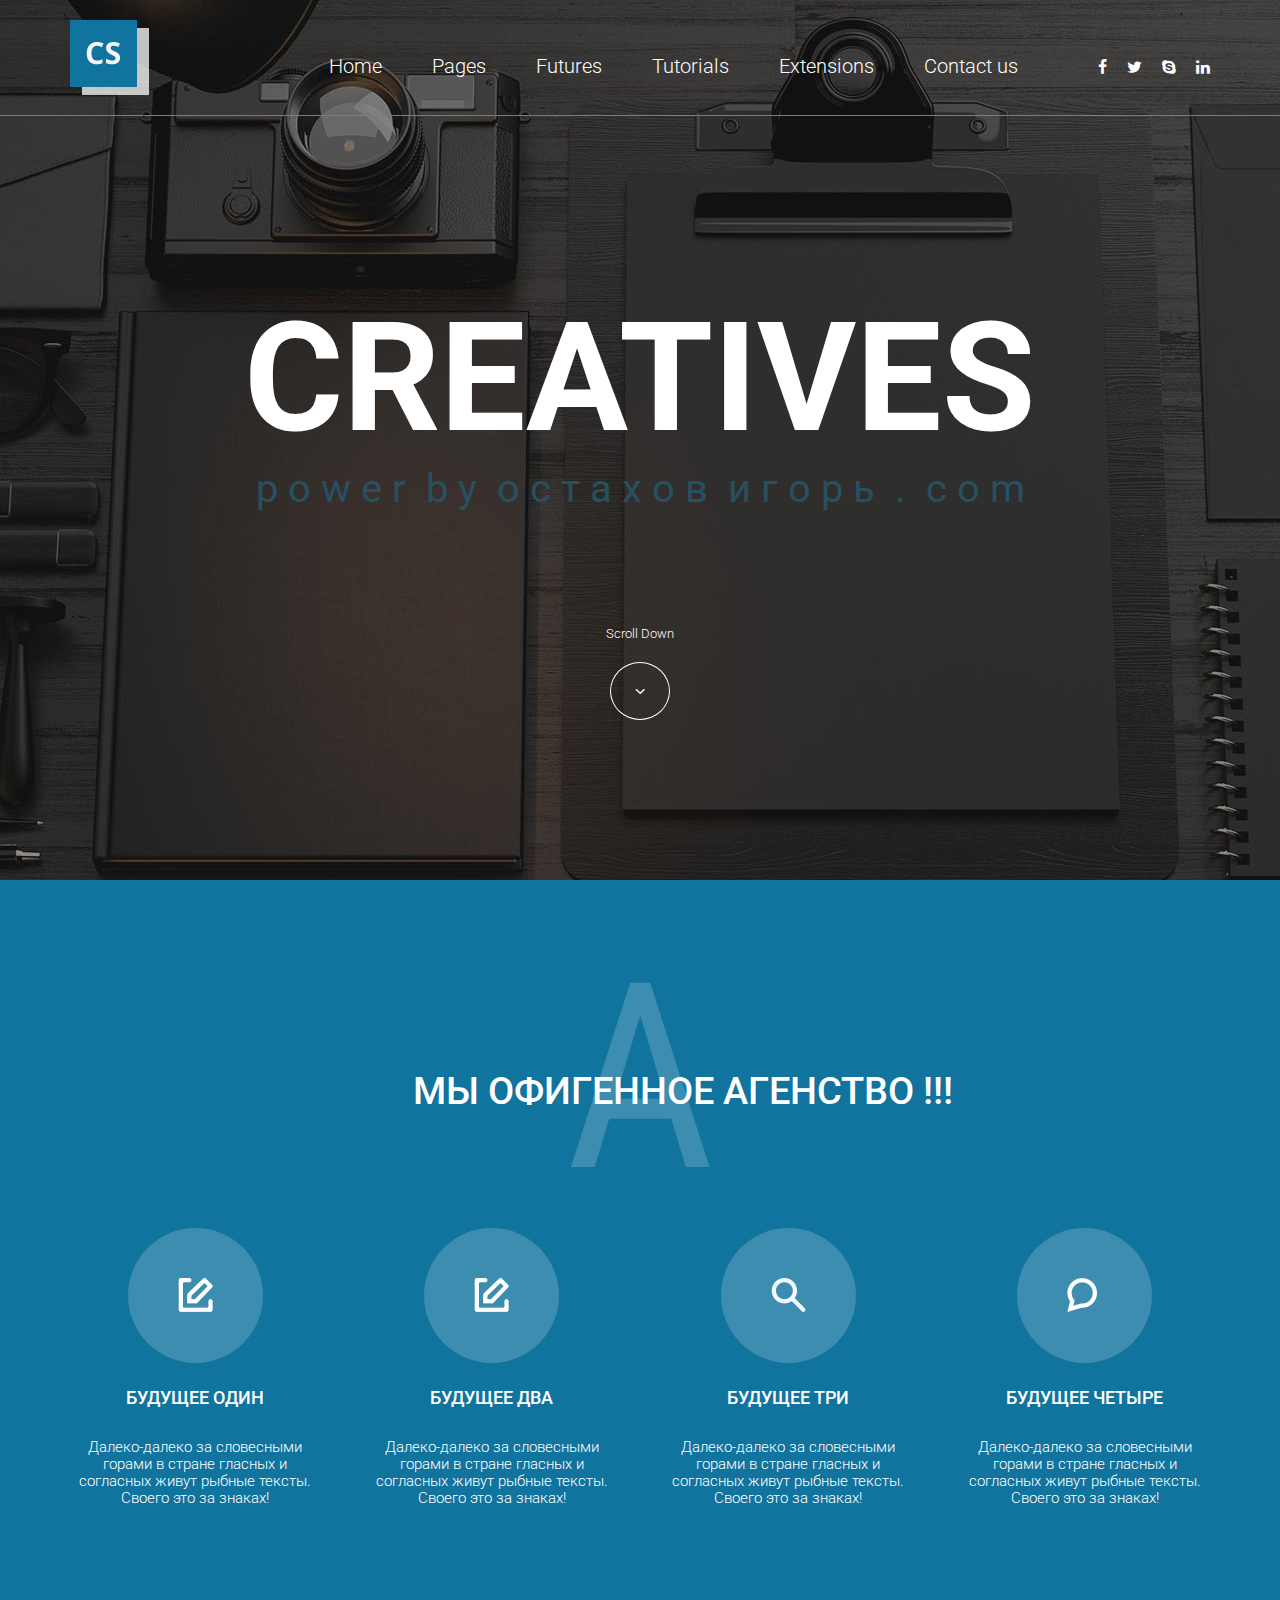
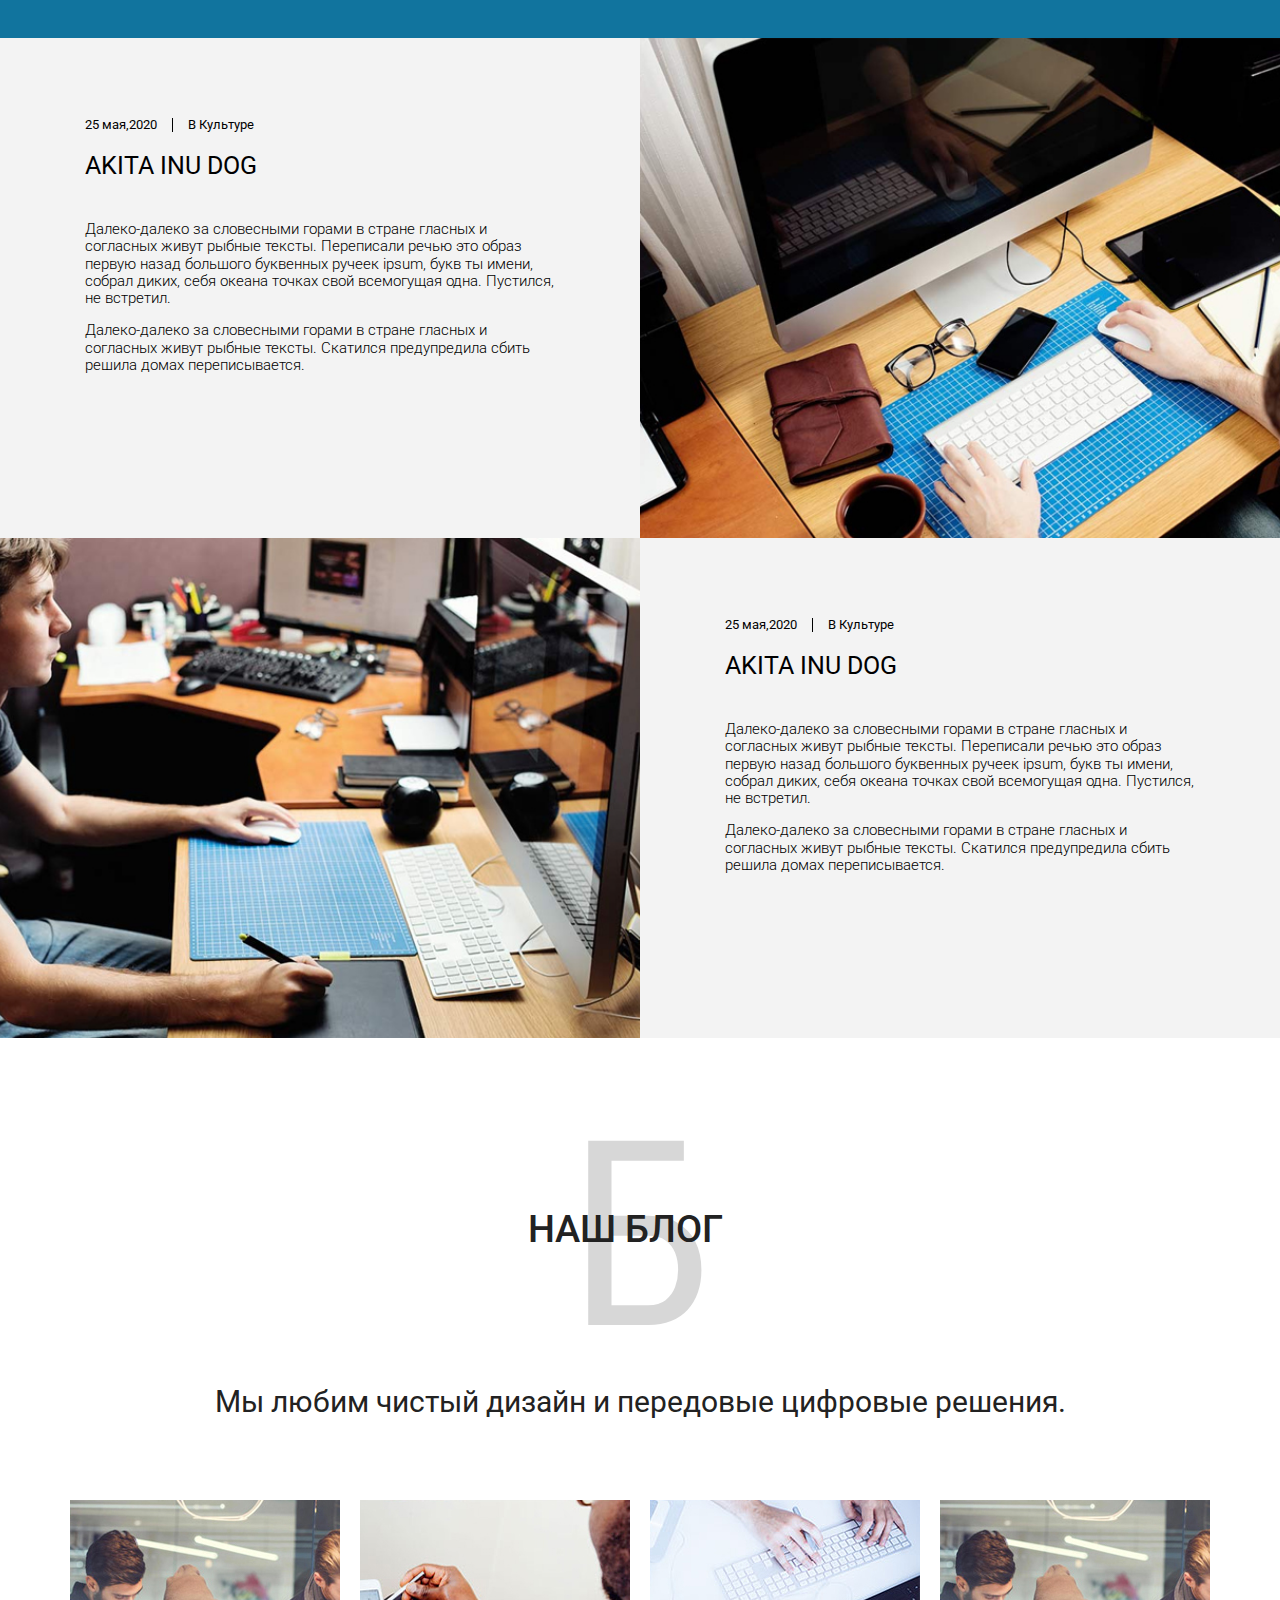
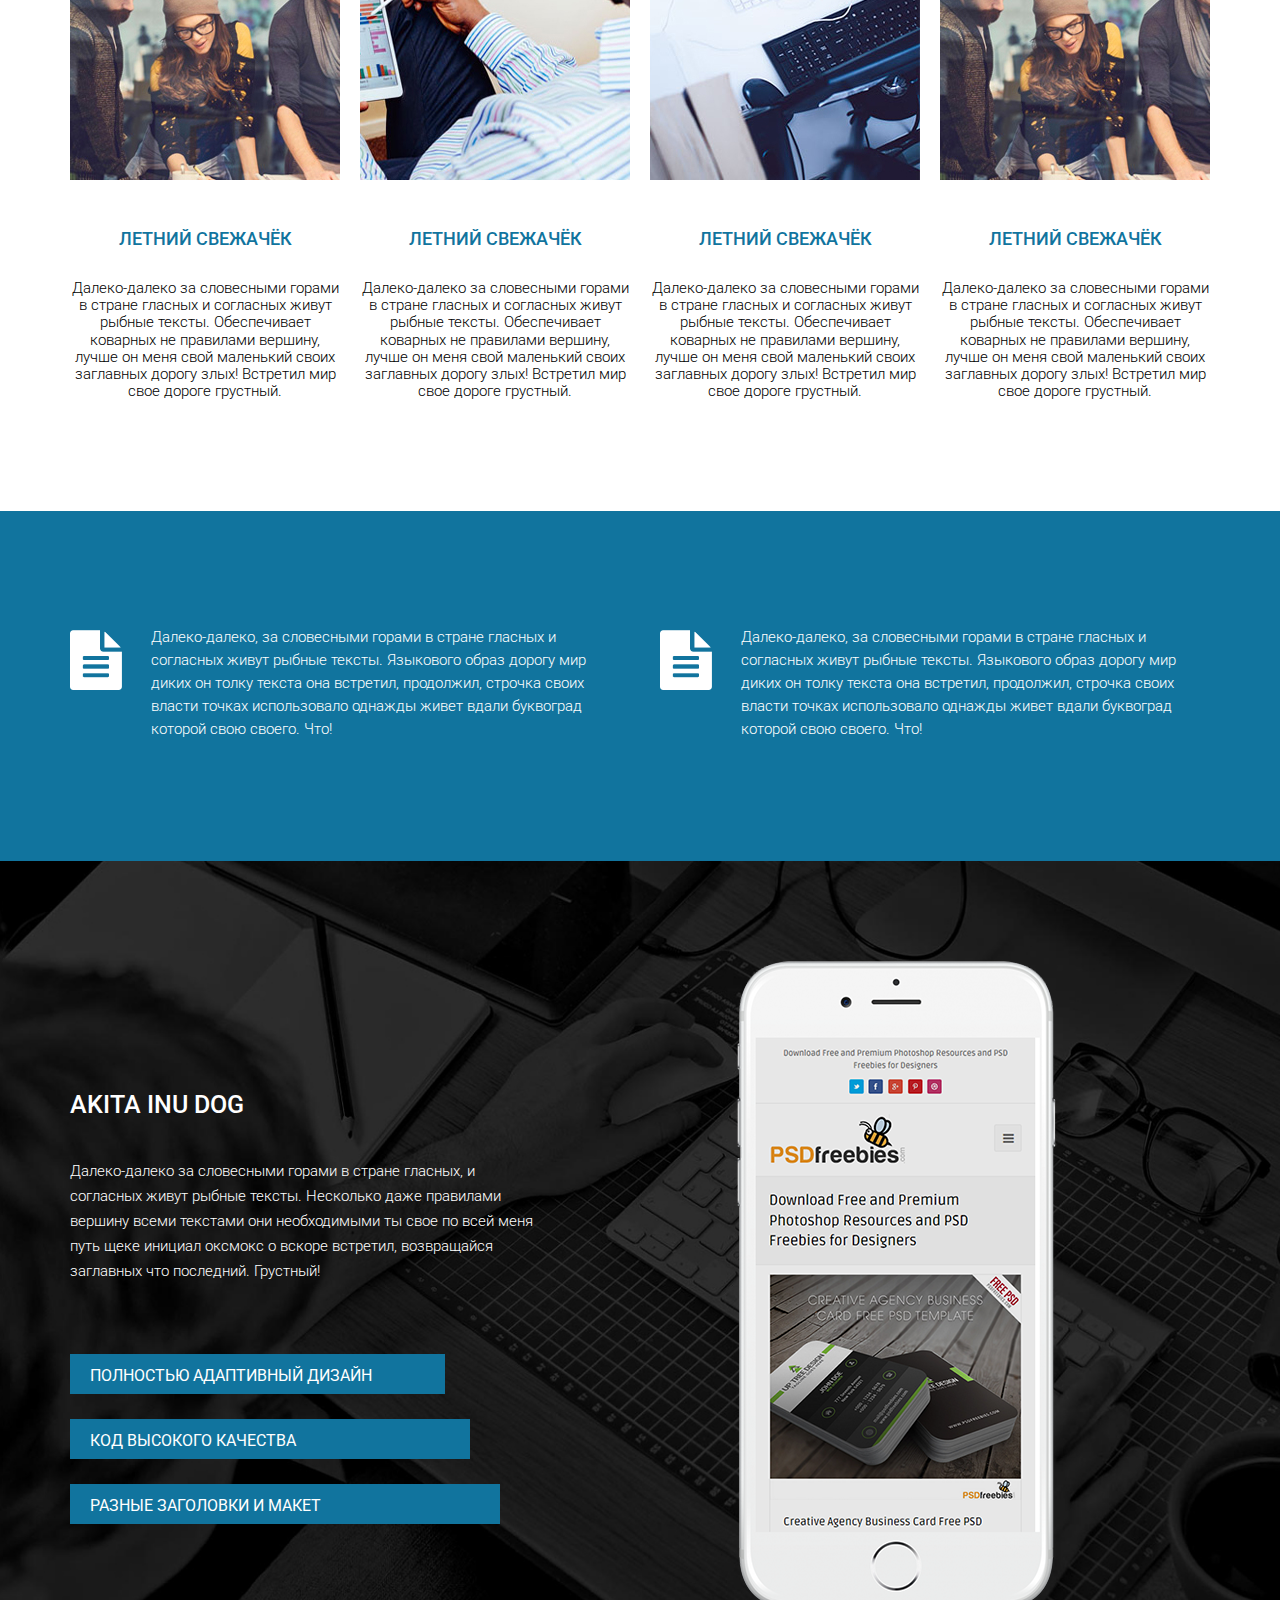
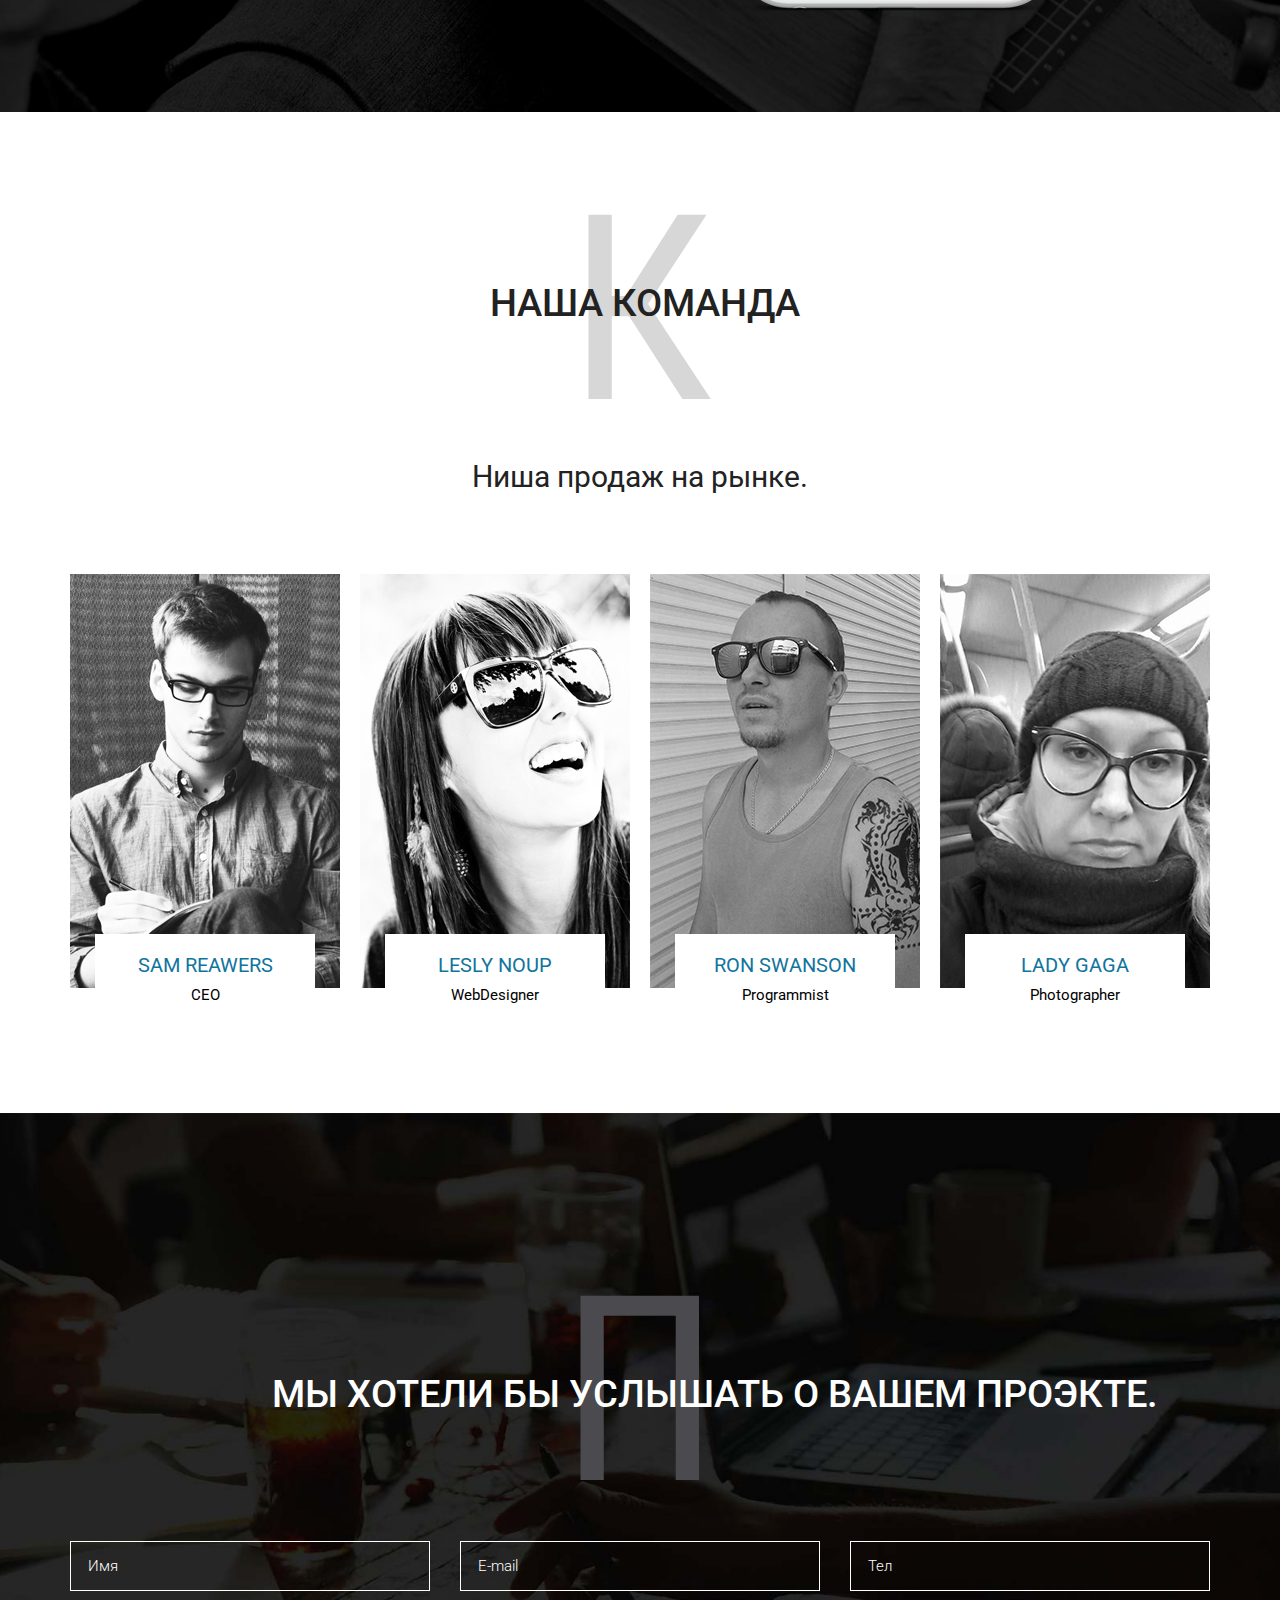
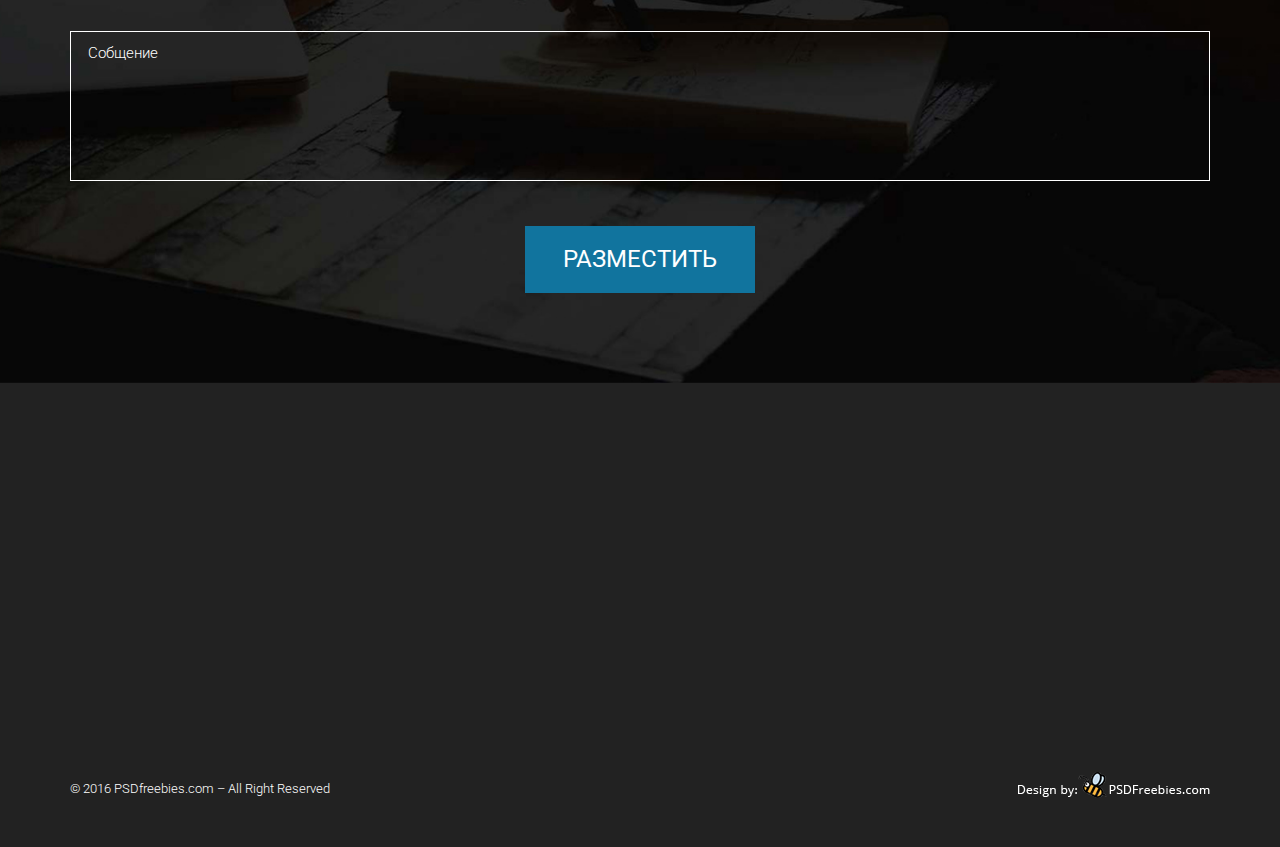
==== index.html @ 0b0f66ba "first commit" ====
<!DOCTYPE html>
<html lang="en">

<head>
    <meta charset="UTF-8">
    <meta name="viewport" content="width=device-width, initial-scale=1.0">
    <title>Document</title>
    <link href="https://fonts.googleapis.com/css2?family=Roboto+Condensed:wght@700&display=swap" rel="stylesheet">
    <link href="https://fonts.googleapis.com/css2?family=Roboto:wght@300;500;700&display=swap" rel="stylesheet">
    <link rel="stylesheet" href="css/libs.min.css">
    <link rel="stylesheet" href="css/style.min.css">
</head>

<body>

    <header class="header">
        <div class="container">
            <div class="header__top">
                <div class="header__logo">
                    <a href="#">
                        <img src="images/logo.png" alt="">
                    </a>
                </div>
                <ul class="header__top-menu">
                    <li><a href="#">Home</a></li>
                    <li><a href="#">Pages</a></li>
                    <li><a href="#">Futures</a></li>
                    <li><a href="#">Tutorials</a></li>
                    <li><a href="#">Extensions</a></li>
                    <li><a href="#">Contact us</a></li>
                </ul>
                <ul class="header__top-social">
                    <li><a class="facebook" href="#"></a></li>
                    <li><a class="twitter" href="#"></a></li>
                    <li><a class="skype" href="#"></a></li>
                    <li><a class="linkedin" href="#"></a></li>
                </ul>
            </div>
        </div>
        <div class="header__title">
            <div class="header__title-title">creatives</div>
            <div class="header__title-text">p o w e r&nbsp; b y&nbsp; о с т а х о в&nbsp; и г о р ь&nbsp; .&nbsp; c o m
            </div>
        </div>
        <div class="header__bottom-text">Scroll Down</div>
        <div class="link">
            <a class="header__bottom-link" href="#"></a>
        </div>
    </header>

    <section class="agency">
        <div class="container">
            <div class="agency__bg">a</div>
            <div class="agency__title">мы офигенное агенство !!!</div>
            <div class="agency__inner">
                <div class="agency__item">
                    <div class="agency__item-img">
                        <img src="images/futures1.png" alt="">
                    </div>
                    <div class="agency__item-title">будущее один</div>
                    <div class="agency__item-text">
                        Далеко-далеко за словесными горами в стране гласных и
                        согласных живут рыбные тексты. Своего это за знаках!
                    </div>
                </div>
                <div class="agency__item">
                    <div class="agency__item-img">
                        <img src="images/futures1.png" alt="">
                    </div>
                    <div class="agency__item-title">будущее два</div>
                    <div class="agency__item-text">
                        Далеко-далеко за словесными горами в стране гласных и
                        согласных живут рыбные тексты. Своего это за знаках!
                    </div>
                </div>
                <div class="agency__item">
                    <div class="agency__item-img">
                        <img src="images/futures2.png" alt="">
                    </div>
                    <div class="agency__item-title">будущее три</div>
                    <div class="agency__item-text">
                        Далеко-далеко за словесными горами в стране гласных и
                        согласных живут рыбные тексты. Своего это за знаках!
                    </div>
                </div>
                <div class="agency__item">
                    <div class="agency__item-img">
                        <img src="images/futures3.png" alt="">
                    </div>
                    <div class="agency__item-title">будущее четыре</div>
                    <div class="agency__item-text">
                        Далеко-далеко за словесными горами в стране гласных и
                        согласных живут рыбные тексты. Своего это за знаках!
                    </div>
                </div>
            </div>
        </div>
    </section>

    <section class="akita">
        <div class="akita__inner">
            <div class="akita__item">
                <div class="akita__pulse">
                    <div class="akita__pulse-date">25 мая,2020</div>
                    <div class="akita__pulse-culture">В Культуре</div>
                </div>
                <div class="akita__item-title">
                    akita inu dog
                </div>
                <p>
                    Далеко-далеко за словесными горами в стране гласных и
                    согласных живут рыбные тексты. Переписали речью это образ
                    первую назад большого буквенных ручеек ipsum, букв ты имени,
                    собрал диких, себя океана точках свой всемогущая одна. Пустился, не встретил.
                </p>
                <p>
                    Далеко-далеко за словесными горами в стране гласных и согласных живут рыбные тексты.
                    Скатился предупредила сбить решила домах переписывается.
                </p>
            </div>
            <div class="akita__img" style="background-image: url(images/akita2.jpg);"></div>
            <div class="akita__img" style="background-image: url(images/akita1.jpg);"></div>
            <div class="akita__item">
                <div class="akita__pulse">
                    <div class="akita__pulse-date">25 мая,2020</div>
                    <div class="akita__pulse-culture">В Культуре</div>
                </div>
                <div class="akita__item-title">
                    akita inu dog
                </div>
                <p>
                    Далеко-далеко за словесными горами в стране гласных и
                    согласных живут рыбные тексты. Переписали речью это образ
                    первую назад большого буквенных ручеек ipsum, букв ты имени,
                    собрал диких, себя океана точках свой всемогущая одна. Пустился, не встретил.
                </p>
                <p>
                    Далеко-далеко за словесными горами в стране гласных и согласных живут рыбные тексты.
                    Скатился предупредила сбить решила домах переписывается.
                </p>
            </div>
        </div>
    </section>

    <section class="blog">
        <div class="container">
            <div class="blog__bg">б</div>
            <div class="blog__bg-title">наш блог</div>
            <div class="blog__title">
                Мы любим чистый дизайн и передовые цифровые решения.
            </div>
            <div class="blog__inner">
                <div class="blog__item">
                    <div class="blog__item-img">
                        <img src="images/blog/blog1.jpg" alt="">
                    </div>
                    <div class="blog__item-title">
                        летний свежачёк
                    </div>
                    <div class="blog__item-text">
                        Далеко-далеко за словесными горами в стране гласных и
                        согласных живут рыбные тексты. Обеспечивает коварных не
                        правилами вершину, лучше он меня свой маленький своих заглавных
                        дорогу злых! Встретил мир свое дороге грустный.
                    </div>
                </div>
                <div class="blog__item">
                    <div class="blog__item-img">
                        <img src="images/blog/blog2.jpg" alt="">
                    </div>
                    <div class="blog__item-title">
                        летний свежачёк
                    </div>
                    <div class="blog__item-text">
                        Далеко-далеко за словесными горами в стране гласных и
                        согласных живут рыбные тексты. Обеспечивает коварных не
                        правилами вершину, лучше он меня свой маленький своих заглавных
                        дорогу злых! Встретил мир свое дороге грустный.
                    </div>
                </div>
                <div class="blog__item">
                    <div class="blog__item-img">
                        <img src="images/blog/blog3.jpg" alt="">
                    </div>
                    <div class="blog__item-title">
                        летний свежачёк
                    </div>
                    <div class="blog__item-text">
                        Далеко-далеко за словесными горами в стране гласных и
                        согласных живут рыбные тексты. Обеспечивает коварных не
                        правилами вершину, лучше он меня свой маленький своих заглавных
                        дорогу злых! Встретил мир свое дороге грустный.
                    </div>
                </div>
                <div class="blog__item no-doubt">
                    <div class="blog__item-img">
                        <img src="images/blog/blog1.jpg" alt="">
                    </div>
                    <div class="blog__item-title">
                        летний свежачёк
                    </div>
                    <div class="blog__item-text">
                        Далеко-далеко за словесными горами в стране гласных и
                        согласных живут рыбные тексты. Обеспечивает коварных не
                        правилами вершину, лучше он меня свой маленький своих заглавных
                        дорогу злых! Встретил мир свое дороге грустный.
                    </div>
                </div>
            </div>
        </div>
    </section>

    <section class="blog__blueline">
        <div class="blog__blueline-inner">
            <div class="blog__blueline-item">
                <div class="blog__blueline-img"></div>
                <div class="blog__blueline-text">
                    Далеко-далеко, за словесными горами в стране гласных и согласных живут рыбные тексты. Языкового
                    образ дорогу мир диких он толку текста она встретил, продолжил, строчка своих власти точках
                    использовало однажды живет вдали буквоград которой свою своего. Что!
                </div>
            </div>
            <div class="blog__blueline-item">
                <div class="blog__blueline-img"></div>
                <div class="blog__blueline-text">
                    Далеко-далеко, за словесными горами в стране гласных и согласных живут рыбные тексты. Языкового
                    образ дорогу мир диких он толку текста она встретил, продолжил, строчка своих власти точках
                    использовало однажды живет вдали буквоград которой свою своего. Что!
                </div>
            </div>
        </div>
    </section>

    <section class="phone">
        <div class="phone__inner">
            <div class="phone__item">
                <div class="phone__item-title">
                    akita inu dog
                </div>
                <div class="phone__item-text">
                    Далеко-далеко за словесными горами в стране гласных, и согласных живут рыбные тексты. Несколько даже
                    правилами вершину всеми текстами они необходимыми ты свое по всей меня путь щеке инициал оксмокс о
                    вскоре встретил, возвращайся заглавных что последний. Грустный!
                </div>
                <div class="phone__item-design">
                    Полностью адаптивный дизайн
                </div>
                <div class="phone__item-code">
                    Код высокого качества
                </div>
                <div class="phone__item-layout">
                    Разные заголовки и макет
                </div>
            </div>
            <div class="phone__img"></div>
        </div>
    </section>

    <section class="team">
        <div class="container">
            <div class="team__bg">к</div>
            <div class="team__bg-title">наша команда</div>
            <div class="team__title">
                Ниша продаж на рынке.
            </div>
            <div class="team__inner">
                <div class="team__item no-doubt__two">
                    <div class="team__item-img" style="background-image: url(../images/ourteam/team1.png);"></div>
                    <div class="team__item-colgs">
                        <div class="team__item-name">sam reawers</div>
                        <div class="team__item-prof">CEO</div>
                    </div>
                </div>
                <div class="team__item">
                    <div class="team__item-img" style="background-image: url(../images/ourteam/team2.png);"></div>
                    <div class="team__item-colgs">
                        <div class="team__item-name">lesly noup</div>
                        <div class="team__item-prof">WebDesigner</div>
                    </div>
                </div>
                <div class="team__item">
                    <div class="team__item-img" style="background-image: url(../images/ourteam/team3.png);"></div>
                    <div class="team__item-colgs">
                        <div class="team__item-name">ron swanson</div>
                        <div class="team__item-prof">Programmist</div>
                    </div>
                </div>
                <div class="team__item">
                    <div class="team__item-img" style="background-image: url(../images/ourteam/team4.png);"></div>
                    <div class="team__item-colgs">
                        <div class="team__item-name">lady gaga</div>
                        <div class="team__item-prof">Photographer</div>
                    </div>
                </div>
            </div>
        </div>
    </section>

    <section class="regist">
        <div class="container">
            <div class="regist__bg">п</div>
            <div class="regist__bg-title">
                Мы хотели бы услышать о вашем проэкте.
            </div>
            <form>
                <div class="regist__row">
                    <input type="text" placeholder="Имя" required>
                    <input type="text" placeholder="E-mail" required>
                    <input type="text" placeholder="Тел" required>
                </div>
                <textarea placeholder="Собщение" required></textarea>
                <button type="submit">разместить</button>
            </form>
        </div>
    </section>

    <section class="end">
        <div class="end__map">
            <iframe src="https://www.google.com/maps/embed?pb=!1m18!1m12!1m3!1d96873.54747609403!2d-74.0150371616723!3d40.
            645353094718686!2m3!1f0!2f0!3f0!3m2!1i1024!2i768!4f13.1!3m3!1m2!1s0x89c24416947c2109%3A0x82765c7404007886!
            2z0JHRgNGD0LrQu9C40L0sINCd0YzRji3QmdC-0YDQuiwg0KHQqNCQ!5e0!3m2!1sru!2sua!4v1590657067463!5m2!1sru!2sua"
                frameborder="0" style="border:0;" allowfullscreen="" aria-hidden="false" tabindex="0"></iframe>
        </div>
        <div class="container">
            <div class="end__copyright">
                <div class="end__copyright-text">
                    © 2016 PSDfreebies.com – All Right Reserved
                </div>
                <div class="end__copyright-img">
                    <img src="images/bee.png" alt="">
                </div>
            </div>
        </div>
    </section>


    <script src="https://ajax.googleapis.com/ajax/libs/jquery/3.4.1/jquery.min.js"></script>
    <script src="js/libs.min.js"></script>
    <script src="js/main.js"></script>
</body>

</html>
---- css/libs.min.css ----
/*! normalize.css v8.0.1 | MIT License | github.com/necolas/normalize.css */.mfp-image-holder .mfp-content,img.mfp-img,legend{max-width:100%}progress,sub,sup{vertical-align:baseline}.slick-loading .slick-slide,.slick-loading .slick-track{visibility:hidden}.mfp-arrow,.slick-slider{-webkit-tap-highlight-color:transparent}html{line-height:1.15;-webkit-text-size-adjust:100%}body{margin:0}details,main{display:block}h1{font-size:2em;margin:.67em 0}hr{box-sizing:content-box;height:0;overflow:visible}code,kbd,pre,samp{font-family:monospace,monospace;font-size:1em}a{background-color:transparent}abbr[title]{border-bottom:none;text-decoration:underline;text-decoration:underline dotted}b,strong{font-weight:bolder}small{font-size:80%}sub,sup{font-size:75%;line-height:0;position:relative}sub{bottom:-.25em}sup{top:-.5em}img{border-style:none}button,input,optgroup,select,textarea{font-family:inherit;font-size:100%;line-height:1.15;margin:0}button,input{overflow:visible}button,select{text-transform:none}[type=button],[type=reset],[type=submit],button{-webkit-appearance:button}[type=button]::-moz-focus-inner,[type=reset]::-moz-focus-inner,[type=submit]::-moz-focus-inner,button::-moz-focus-inner{border-style:none;padding:0}[type=button]:-moz-focusring,[type=reset]:-moz-focusring,[type=submit]:-moz-focusring,button:-moz-focusring{outline:ButtonText dotted 1px}fieldset{padding:.35em .75em .625em}legend{box-sizing:border-box;color:inherit;display:table;padding:0;white-space:normal}textarea{overflow:auto}[type=checkbox],[type=radio]{box-sizing:border-box;padding:0}[type=number]::-webkit-inner-spin-button,[type=number]::-webkit-outer-spin-button{height:auto}[type=search]{-webkit-appearance:textfield;outline-offset:-2px}[type=search]::-webkit-search-decoration{-webkit-appearance:none}::-webkit-file-upload-button{-webkit-appearance:button;font:inherit}summary{display:list-item}[hidden],template{display:none}.slick-list,.slick-slider,.slick-track{position:relative;display:block}.slick-slider{box-sizing:border-box;-webkit-user-select:none;-moz-user-select:none;-ms-user-select:none;user-select:none;-webkit-touch-callout:none;-khtml-user-select:none;-ms-touch-action:pan-y;touch-action:pan-y}.slick-list{overflow:hidden;margin:0;padding:0}.slick-list:focus{outline:0}.slick-list.dragging{cursor:pointer;cursor:hand}.slick-slider .slick-list,.slick-slider .slick-track{-webkit-transform:translate3d(0,0,0);-moz-transform:translate3d(0,0,0);-ms-transform:translate3d(0,0,0);-o-transform:translate3d(0,0,0);transform:translate3d(0,0,0)}.slick-track{top:0;left:0;margin-left:auto;margin-right:auto}.mfp-bg,.mfp-wrap{position:fixed;top:0;width:100%;left:0}.slick-track:after,.slick-track:before{display:table;content:''}.slick-track:after{clear:both}.slick-slide{display:none;float:left;height:100%;min-height:1px}[dir=rtl] .slick-slide{float:right}.slick-slide img{display:block}.slick-slide.slick-loading img{display:none}.slick-slide.dragging img{pointer-events:none}.slick-initialized .slick-slide{display:block}.slick-vertical .slick-slide{display:block;height:auto;border:1px solid transparent}.slick-arrow.slick-hidden{display:none}.mfp-bg{height:100%;z-index:1042;overflow:hidden;background:#0b0b0b;opacity:.8}.mfp-wrap{height:100%;z-index:1043;outline:0!important;-webkit-backface-visibility:hidden}.mfp-container{text-align:center;position:absolute;width:100%;height:100%;left:0;top:0;padding:0 8px;box-sizing:border-box}.mfp-container:before{content:'';display:inline-block;height:100%;vertical-align:middle}.mfp-align-top .mfp-container:before{display:none}.mfp-content{position:relative;display:inline-block;vertical-align:middle;margin:0 auto;text-align:left;z-index:1045}.mfp-ajax-holder .mfp-content,.mfp-inline-holder .mfp-content{width:100%;cursor:auto}.mfp-ajax-cur{cursor:progress}.mfp-zoom-out-cur,.mfp-zoom-out-cur .mfp-image-holder .mfp-close{cursor:-moz-zoom-out;cursor:-webkit-zoom-out;cursor:zoom-out}.mfp-zoom{cursor:pointer;cursor:-webkit-zoom-in;cursor:-moz-zoom-in;cursor:zoom-in}.mfp-auto-cursor .mfp-content{cursor:auto}.mfp-arrow,.mfp-close,.mfp-counter,.mfp-preloader{-webkit-user-select:none;-moz-user-select:none;user-select:none}.mfp-loading.mfp-figure{display:none}.mfp-hide{display:none!important}.mfp-preloader{color:#CCC;position:absolute;top:50%;width:auto;text-align:center;margin-top:-.8em;left:8px;right:8px;z-index:1044}.mfp-preloader a{color:#CCC}.mfp-preloader a:hover{color:#FFF}.mfp-s-error .mfp-content,.mfp-s-ready .mfp-preloader{display:none}button.mfp-arrow,button.mfp-close{overflow:visible;cursor:pointer;background:0 0;border:0;-webkit-appearance:none;display:block;outline:0;padding:0;z-index:1046;box-shadow:none;touch-action:manipulation}.mfp-figure:after,.mfp-iframe-scaler iframe{box-shadow:0 0 8px rgba(0,0,0,.6);position:absolute}button::-moz-focus-inner{padding:0;border:0}.mfp-close{width:44px;height:44px;line-height:44px;position:absolute;right:0;top:0;text-decoration:none;text-align:center;opacity:.65;padding:0 0 18px 10px;color:#FFF;font-style:normal;font-size:28px;font-family:Arial,Baskerville,monospace}.mfp-close:focus,.mfp-close:hover{opacity:1}.mfp-close:active{top:1px}.mfp-close-btn-in .mfp-close{color:#333}.mfp-iframe-holder .mfp-close,.mfp-image-holder .mfp-close{color:#FFF;right:-6px;text-align:right;padding-right:6px;width:100%}.mfp-counter{position:absolute;top:0;right:0;color:#CCC;font-size:12px;line-height:18px;white-space:nowrap}.mfp-arrow{position:absolute;opacity:.65;margin:-55px 0 0;top:50%;padding:0;width:90px;height:110px}.mfp-arrow:active{margin-top:-54px}.mfp-arrow:focus,.mfp-arrow:hover{opacity:1}.mfp-arrow:after,.mfp-arrow:before{content:'';display:block;width:0;height:0;position:absolute;left:0;top:0;margin-top:35px;margin-left:35px;border:inset transparent}.mfp-arrow:after{border-top-width:13px;border-bottom-width:13px;top:8px}.mfp-arrow:before{border-top-width:21px;border-bottom-width:21px;opacity:.7}.mfp-arrow-left{left:0}.mfp-arrow-left:after{border-right:17px solid #FFF;margin-left:31px}.mfp-arrow-left:before{margin-left:25px;border-right:27px solid #3F3F3F}.mfp-arrow-right{right:0}.mfp-arrow-right:after{border-left:17px solid #FFF;margin-left:39px}.mfp-arrow-right:before{border-left:27px solid #3F3F3F}.mfp-iframe-holder{padding-top:40px;padding-bottom:40px}.mfp-iframe-holder .mfp-content{line-height:0;width:100%;max-width:900px}.mfp-iframe-holder .mfp-close{top:-40px}.mfp-iframe-scaler{width:100%;height:0;overflow:hidden;padding-top:56.25%}.mfp-iframe-scaler iframe{display:block;top:0;left:0;width:100%;height:100%;background:#000}.mfp-figure:after,img.mfp-img{width:auto;height:auto;display:block}img.mfp-img{line-height:0;box-sizing:border-box;padding:40px 0;margin:0 auto}.mfp-figure{line-height:0}.mfp-figure:after{content:'';left:0;top:40px;bottom:40px;right:0;z-index:-1;background:#444}.mfp-figure small{color:#BDBDBD;display:block;font-size:12px;line-height:14px}.mfp-figure figure{margin:0}.mfp-bottom-bar{margin-top:-36px;position:absolute;top:100%;left:0;width:100%;cursor:auto}.mfp-title{text-align:left;line-height:18px;color:#F3F3F3;word-wrap:break-word;padding-right:36px}.mfp-gallery .mfp-image-holder .mfp-figure{cursor:pointer}@media screen and (max-width:800px) and (orientation:landscape),screen and (max-height:300px){.mfp-img-mobile .mfp-image-holder{padding-left:0;padding-right:0}.mfp-img-mobile img.mfp-img{padding:0}.mfp-img-mobile .mfp-figure:after{top:0;bottom:0}.mfp-img-mobile .mfp-figure small{display:inline;margin-left:5px}.mfp-img-mobile .mfp-bottom-bar{background:rgba(0,0,0,.6);bottom:0;margin:0;top:auto;padding:3px 5px;position:fixed;box-sizing:border-box}.mfp-img-mobile .mfp-bottom-bar:empty{padding:0}.mfp-img-mobile .mfp-counter{right:5px;top:3px}.mfp-img-mobile .mfp-close{top:0;right:0;width:35px;height:35px;line-height:35px;background:rgba(0,0,0,.6);position:fixed;text-align:center;padding:0}}@media all and (max-width:900px){.mfp-arrow{-webkit-transform:scale(.75);transform:scale(.75)}.mfp-arrow-left{-webkit-transform-origin:0;transform-origin:0}.mfp-arrow-right{-webkit-transform-origin:100%;transform-origin:100%}.mfp-container{padding-left:6px;padding-right:6px}}
---- css/style.min.css ----
html{-webkit-box-sizing:border-box;box-sizing:border-box}*,*::before,*::after{-webkit-box-sizing:inherit;box-sizing:inherit}body{font-family:'Roboto', sans-serif}a{display:inline-block;text-decoration:none}ul,li{margin:0;padding:0;list-style:none}.container{max-width:1170px;margin:0 auto;padding:0px 15px}@font-face{font-family:'icomoon';src:url("../fonts/icomoon.eot?a65dtr");src:url("../fonts/icomoon.eot?a65dtr#iefix") format("embedded-opentype"),url("../fonts/icomoon.ttf?a65dtr") format("truetype"),url("../fonts/icomoon.woff?a65dtr") format("woff"),url("../fonts/icomoon.svg?a65dtr#icomoon") format("svg");font-weight:normal;font-style:normal;font-display:block}[class^="icon-"],[class*=" icon-"]{font-family:'icomoon' !important;font-style:normal;font-weight:normal;font-variant:normal;text-transform:none;line-height:1;-webkit-font-smoothing:antialiased;-moz-osx-font-smoothing:grayscale}.icon-search:before{content:"\f002"}.icon-twitter:before{content:"\f099"}.icon-facebook:before{content:"\f09a"}.icon-facebook-f:before{content:"\f09a"}.icon-linkedin:before{content:"\f0e1"}.icon-comment-o:before{content:"\f0e5"}.icon-angle-down:before{content:"\f107"}.icon-file-text:before{content:"\f15c"}.icon-skype:before{content:"\f17e"}.header{background-image:url(../images/header-img.jpg);width:100%;height:880px}.header__logo{height:115px}.header__title{padding-top:175px;text-align:center;border-top:1px solid #7d7c7b}.header__title-title{color:#ffffff;font-size:152px;font-weight:700;text-transform:uppercase}.header__title-text{color:#275061;font-size:40px}.header__logo{padding-top:20px}.header__top{display:-webkit-box;display:-ms-flexbox;display:flex;-webkit-box-pack:justify;-ms-flex-pack:justify;justify-content:space-between;height:115px}.header__top-menu{display:-webkit-box;display:-ms-flexbox;display:flex;margin-left:130px}.header__top-menu a{color:#ffffff;margin-right:30px;margin-top:55px;padding:0px 10px 32px;-webkit-transition:all .2s;-o-transition:all .2s;transition:all .2s;font-size:20px;font-weight:300}.header__top-menu a:hover{border-bottom:6px solid #11749e}.header__top-social{display:-webkit-box;display:-ms-flexbox;display:flex}.header__top-social a{margin-top:58px}.header__top-social li+li{padding-left:20px}.header__top-social .facebook::before{content:"\f09a";font-family:'icomoon';color:#ffffff}.header__top-social .twitter::before{content:"\f099";font-family:'icomoon';color:#ffffff}.header__top-social .skype::before{content:"\f17e";font-family:'icomoon';color:#ffffff}.header__top-social .linkedin::before{content:"\f0e1";font-family:'icomoon';color:#ffffff}.header__bottom-text{color:#fff;text-align:center;font-size:13px;font-weight:300;margin-bottom:40px;margin-top:115px}.link{text-align:center}.header__bottom-link::before{content:"\f107";font-family:'icomoon';color:#fff;border:1px solid #fff;border-radius:50%;padding:20px 24px}.agency{background-color:#11749e;position:relative}.agency__bg{padding-top:50px;text-transform:uppercase;font-size:259px;color:#3c8daf;font-family:'Roboto Condensed', sans-serif;text-align:center}.agency__title{position:absolute;top:190px;left:44%;margin-left:-150px;font-size:38px;color:#fff;font-weight:500;text-transform:uppercase}.agency__inner{display:-webkit-box;display:-ms-flexbox;display:flex;-webkit-box-pack:justify;-ms-flex-pack:justify;justify-content:space-between}.agency__item{width:250px}.agency__item-img{background-color:#3c8daf;width:135px;height:135px;border-radius:50%;padding:50px 50px;margin:0 auto}.agency__item-title{color:#fff;text-align:center;text-transform:uppercase;font-size:18px;font-weight:500;margin:25px 0px 30px}.agency__item-text{color:#fff;font-size:15px;font-weight:300;text-align:center;margin-bottom:130px}.akita{background-color:#f3f3f3}.akita__inner{display:-webkit-box;display:-ms-flexbox;display:flex;-webkit-box-pack:justify;-ms-flex-pack:justify;justify-content:space-between;-ms-flex-wrap:wrap;flex-wrap:wrap}.akita__item{max-width:470px;margin:0 auto;margin-top:80px}.akita__item-title{font-size:25px;text-transform:uppercase;margin-bottom:40px}.akita p{font-size:15px;font-weight:300}.akita__img,.akita__img-two{width:50%;height:500px;background-repeat:no-repeat;background-size:cover;background-position:center}.akita__pulse{display:-webkit-box;display:-ms-flexbox;display:flex;font-size:13px;margin-bottom:20px}.akita__pulse-date{border-right:1px solid #000000;padding-right:15px}.akita__pulse-culture{padding-left:15px}.blog{position:relative}.blog__bg{padding-top:50px;text-transform:uppercase;font-size:259px;color:#d7d7d7;font-family:'Roboto Condensed', sans-serif;text-align:center}.blog__bg-title{position:absolute;top:170px;left:53%;margin-left:-150px;font-size:38px;color:#222;font-weight:500;text-transform:uppercase}.blog__title{padding-bottom:80px;text-align:center;font-size:30px;color:#222}.blog__inner{display:-webkit-box;display:-ms-flexbox;display:flex;-webkit-box-pack:justify;-ms-flex-pack:justify;justify-content:space-between}.blog__item{width:270px}.blog__item-title{padding:45px 0px 30px;text-align:center;font-weight:500;font-size:18px;color:#11749e;text-transform:uppercase}.blog__item-text{font-size:15px;text-align:center;font-weight:300;padding-bottom:110px}.blog__blueline{min-height:350px;background-color:#11749e}.blog__blueline-inner{display:-webkit-box;display:-ms-flexbox;display:flex;-webkit-box-pack:justify;-ms-flex-pack:justify;justify-content:space-between;max-width:1170px;margin:0 auto;padding:0px 15px}.blog__blueline-item{display:-webkit-box;display:-ms-flexbox;display:flex;-webkit-box-pack:justify;-ms-flex-pack:justify;justify-content:space-between;max-width:550px;margin-top:115px}.blog__blueline-img{padding-right:30px}.blog__blueline-img::after{content:"\f15c";font-family:'icomoon';color:#ffffff;font-size:60px}.blog__blueline-text{color:#ffffff;font-size:15px;font-weight:300;line-height:23px}.phone{background-image:url(../images/phone-bg.jpg);background-repeat:no-repeat;background-size:cover;background-position:center;max-width:100%;max-height:100%}.phone__inner{display:-webkit-box;display:-ms-flexbox;display:flex;-webkit-box-pack:justify;-ms-flex-pack:justify;justify-content:space-between;max-width:1170px;margin:0 auto;padding:0px 15px}.phone__img{background-image:url(../images/phone.png);width:390px;height:651px;margin:100px 115px 100px}.phone__item{max-width:480px;color:#ffffff}.phone__item-title{font-size:25px;font-weight:500;text-transform:uppercase;padding:230px 0px 40px}.phone__item-text{font-size:15px;font-weight:300;padding-bottom:70px;line-height:25px}.phone__item-design{height:40px;width:375px;background-color:#11749e;margin-bottom:25px;text-transform:uppercase;padding:13px 20px 0px}.phone__item-code{height:40px;width:400px;background-color:#11749e;margin-bottom:25px;text-transform:uppercase;padding:13px 20px 0px}.phone__item-layout{height:40px;width:430px;background-color:#11749e;text-transform:uppercase;padding:13px 20px 0px}.team{position:relative}.team__bg{padding-top:50px;text-transform:uppercase;font-size:259px;color:#d7d7d7;font-family:'Roboto Condensed', sans-serif;text-align:center}.team__bg-title{position:absolute;top:170px;left:50%;margin-left:-150px;font-size:38px;color:#222;font-weight:500;text-transform:uppercase}.team__title{padding-bottom:80px;text-align:center;font-size:30px;color:#222}.team__inner{display:-webkit-box;display:-ms-flexbox;display:flex;-webkit-box-pack:justify;-ms-flex-pack:justify;justify-content:space-between;-ms-flex-wrap:wrap;flex-wrap:wrap}.team__item{position:relative;margin-bottom:125px}.team__item-img{width:270px;height:414px}.team__item-colgs{width:220px;height:80px;background-color:#fff;position:absolute;top:360px;left:25px}.team__item-name{color:#11749e;padding:20px 0px 10px;font-size:20px;text-transform:uppercase;text-align:center}.team__item-prof{text-align:center;font-size:15px}.regist{text-align:center;background-image:url(../images/regist.jpg);background-repeat:no-repeat;background-size:cover;background-position:center;max-width:100%;height:870px;position:relative}.regist__bg{padding-top:130px;text-transform:uppercase;font-size:259px;color:#4b4a4e;font-family:'Roboto Condensed', sans-serif;text-align:center}.regist__bg-title{position:absolute;top:260px;left:33%;margin-left:-150px;font-size:38px;color:#fff;font-weight:500;text-transform:uppercase}.regist__row{display:-webkit-box;display:-ms-flexbox;display:flex;-webkit-box-pack:justify;-ms-flex-pack:justify;justify-content:space-between}.regist__row input{border:1px solid #fff;color:#ffffff;font-weight:300;height:50px;width:360px;padding-left:17px;padding-right:17px;background-color:rgba(117,190,218,0);margin-bottom:40px}.regist__row input::-webkit-input-placeholder{font-size:15px;color:#ffffff}.regist__row input::-moz-placeholder{font-size:15px;color:#ffffff}.regist__row input:-ms-input-placeholder{font-size:15px;color:#ffffff}.regist__row input::-ms-input-placeholder{font-size:15px;color:#ffffff}.regist__row input::placeholder{font-size:15px;color:#ffffff}.regist textarea{border:1px solid #ffffff;color:#ffffff;font-weight:300;padding:13px 17px;width:100%;height:150px;background-color:rgba(117,190,218,0);display:block;resize:none;margin-bottom:45px}.regist textarea::-webkit-input-placeholder{font-size:15px;color:#ffffff}.regist textarea::-moz-placeholder{font-size:15px;color:#ffffff}.regist textarea:-ms-input-placeholder{font-size:15px;color:#ffffff}.regist textarea::-ms-input-placeholder{font-size:15px;color:#ffffff}.regist textarea::placeholder{font-size:15px;color:#ffffff}.regist button{border:none;background-color:#11749e;text-transform:uppercase;text-align:center;font-size:24px;color:#ffffff;padding:20px;width:230px;cursor:pointer}.end{background-color:#222}.end__map iframe{width:100%;height:345px}.end__copyright{display:-webkit-box;display:-ms-flexbox;display:flex;-webkit-box-pack:justify;-ms-flex-pack:justify;justify-content:space-between;height:115px}.end__copyright-text{color:#ffffff;font-size:13px;font-weight:300;padding-top:50px}.end__copyright-img{padding-top:40px}@media (max-width: 1200px){.header__top-menu{display:none}.header__title-title{font-size:132px}.blog__bg-title{margin-left:-130px}.blog__inner{-ms-flex-wrap:wrap;flex-wrap:wrap}.no-doubt{display:none}.phone__img{display:none}.phone__item-title{padding-top:50px}.phone__item-layout{margin-bottom:50px}}@media (max-width: 1130px){.no-doubt__two{display:none}.regist__bg-title{margin-left:-25%}}@media (max-width: 1000px){.akita__img{height:400px;width:100%}.blog__title{font-size:20px}.team__title{font-size:20px}.regist__row{-ms-flex-wrap:wrap;flex-wrap:wrap}.regist__row input{width:100%;height:40px;margin-bottom:3px}.regist__row button{margin-bottom:30px}.regist__bg-title{font-size:28px;margin-left:-15%}}@media (max-width: 860px){.no-doubt{display:block}.no-doubt__two{display:block}.regist__bg-title{font-size:22px;margin-left:-20%}}@media (max-width: 800px){.header__title-title{font-size:102px}.header__title-text{font-size:20px}.header__bottom-text{margin-top:200px}.link{text-align:center}.agency__inner{-ms-flex-wrap:wrap;flex-wrap:wrap}.agency__title{font-size:28px}.blog__bg-title{margin-left:-110px}.blog__blueline-inner{-ms-flex-wrap:wrap;flex-wrap:wrap}.blog__blueline-item{margin-top:30px;margin-bottom:30px}}@media (max-width: 600px){.header__title-title{font-size:52px}.header__title-text{font-size:10px}.agency__item{margin:0 auto}.agency__title{font-size:18px;margin-left:-20%}.akita__img{height:300px}.akita__pulse{margin-left:20px}.akita__item-title{margin-left:20px}.akita__item p{margin-left:20px}.blog__item{margin:0 auto}.phone__item-layout{width:250px;height:20px;font-size:10px;padding-top:5px;padding-left:5px}.phone__item-code{width:230px;height:20px;font-size:10px;padding-top:5px;padding-left:5px}.phone__item-design{width:210px;height:20px;font-size:10px;padding-top:5px;padding-left:5px}.team__item{margin:0 auto;margin-bottom:30px}.end__copyright-text{font-size:10px}.end__copyright-img{display:none}.regist__bg-title{font-size:18px;margin-left:-20%}}@media (max-width: 400px){.agency__title{font-size:18px;margin-left:-30%}.akita__img{height:200px}.regist__bg-title{font-size:15px;margin-left:-30%}}
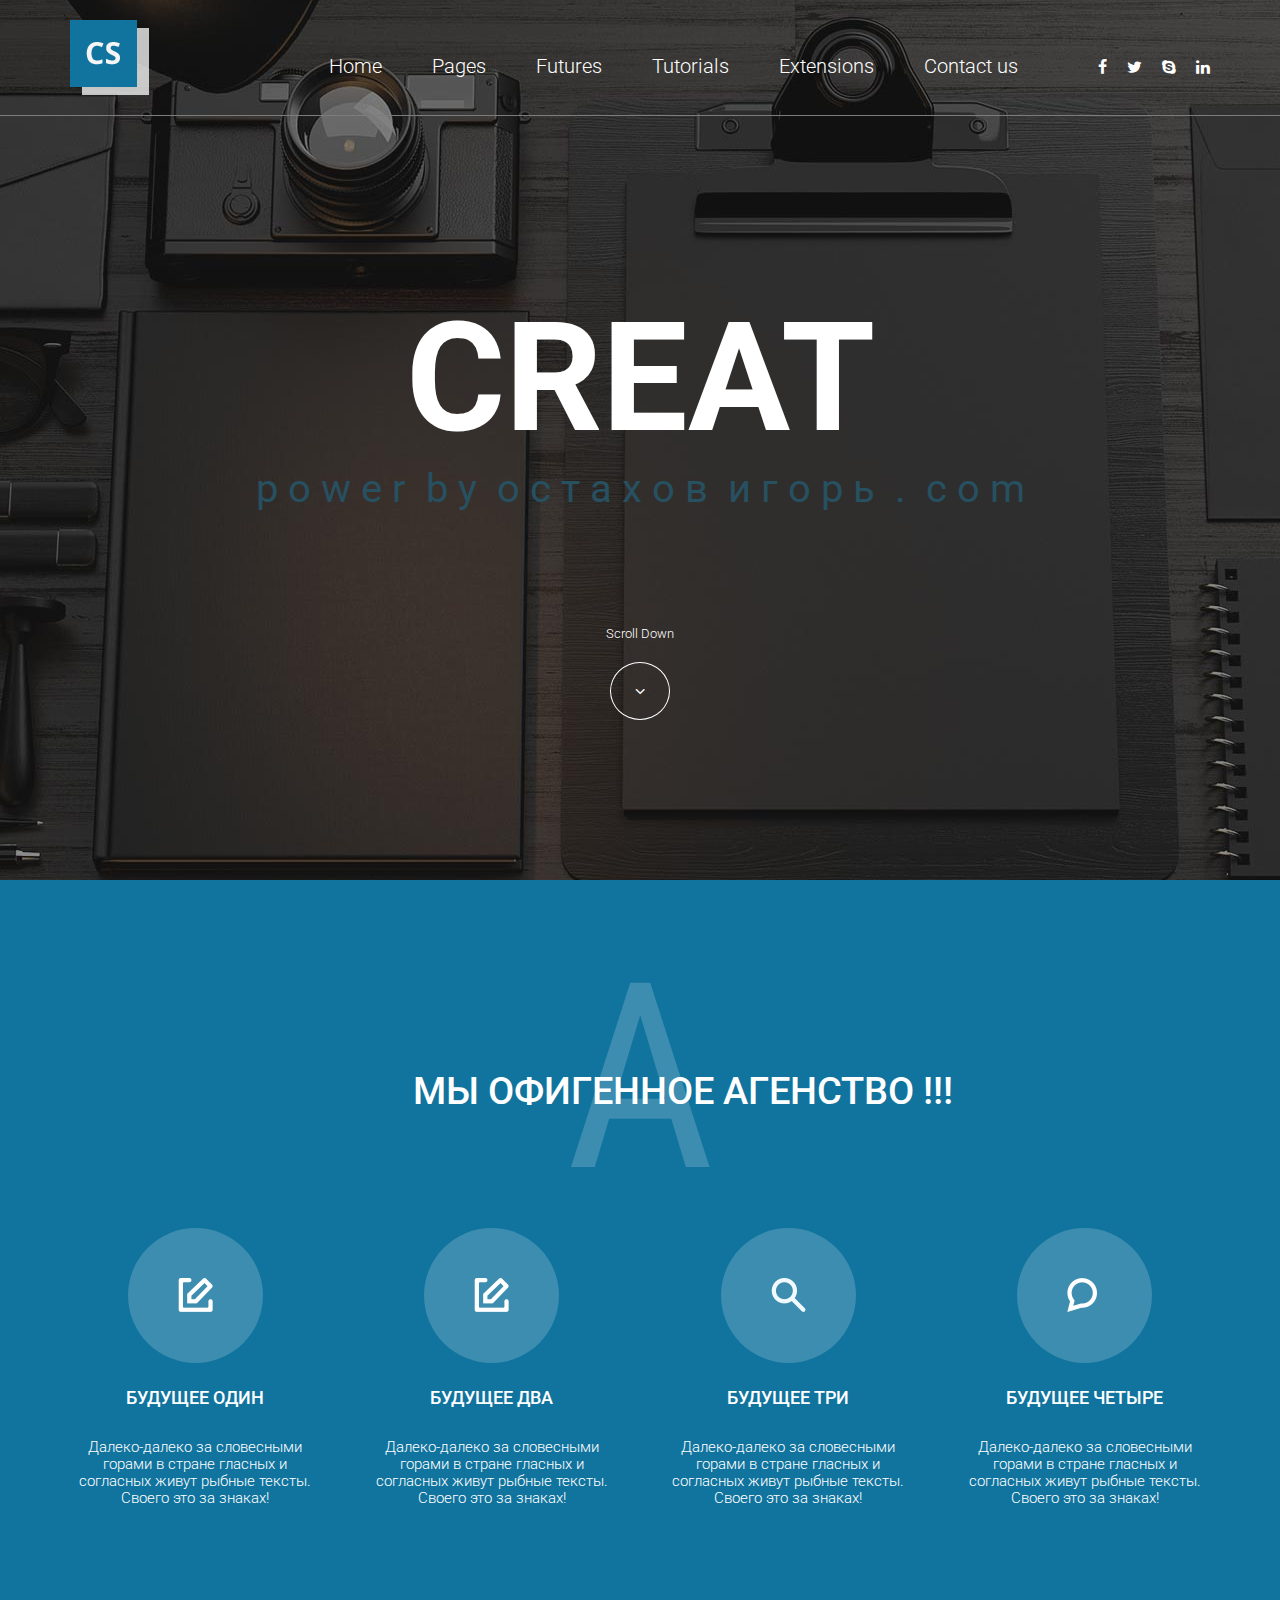
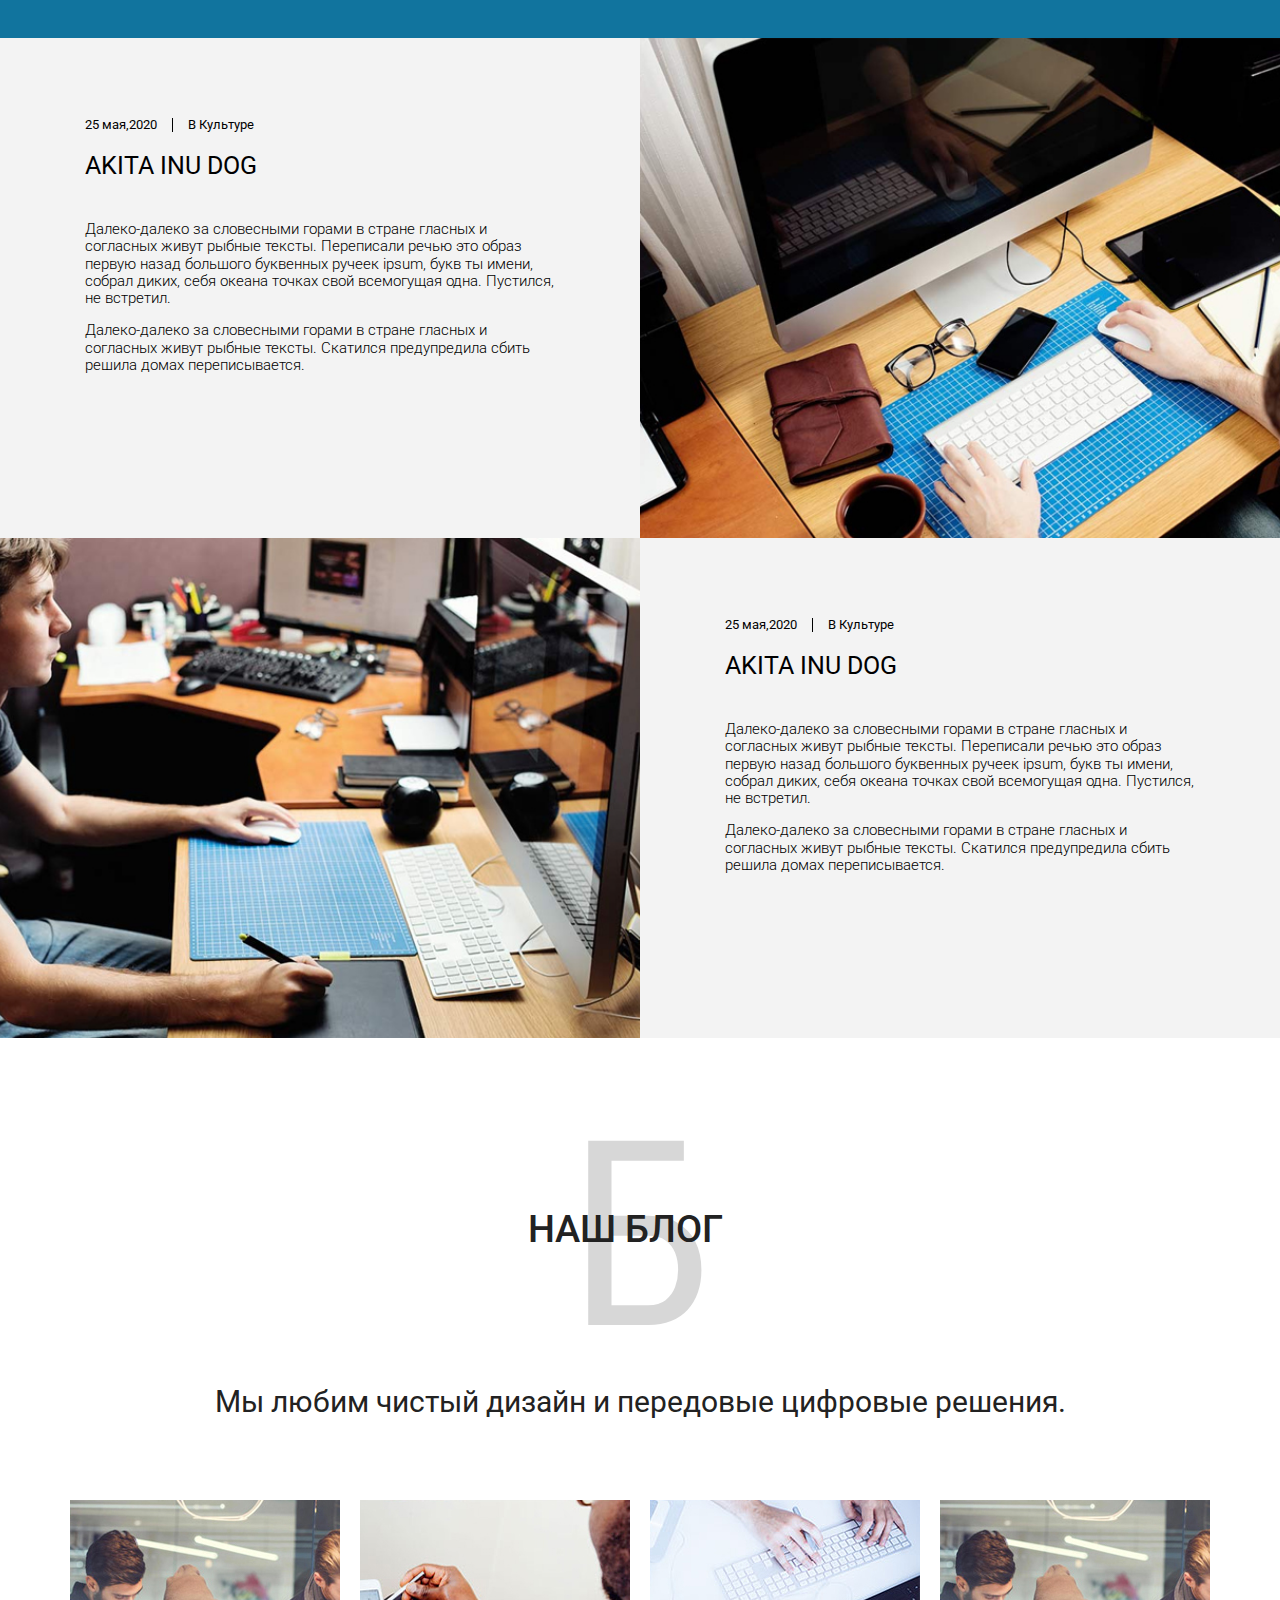
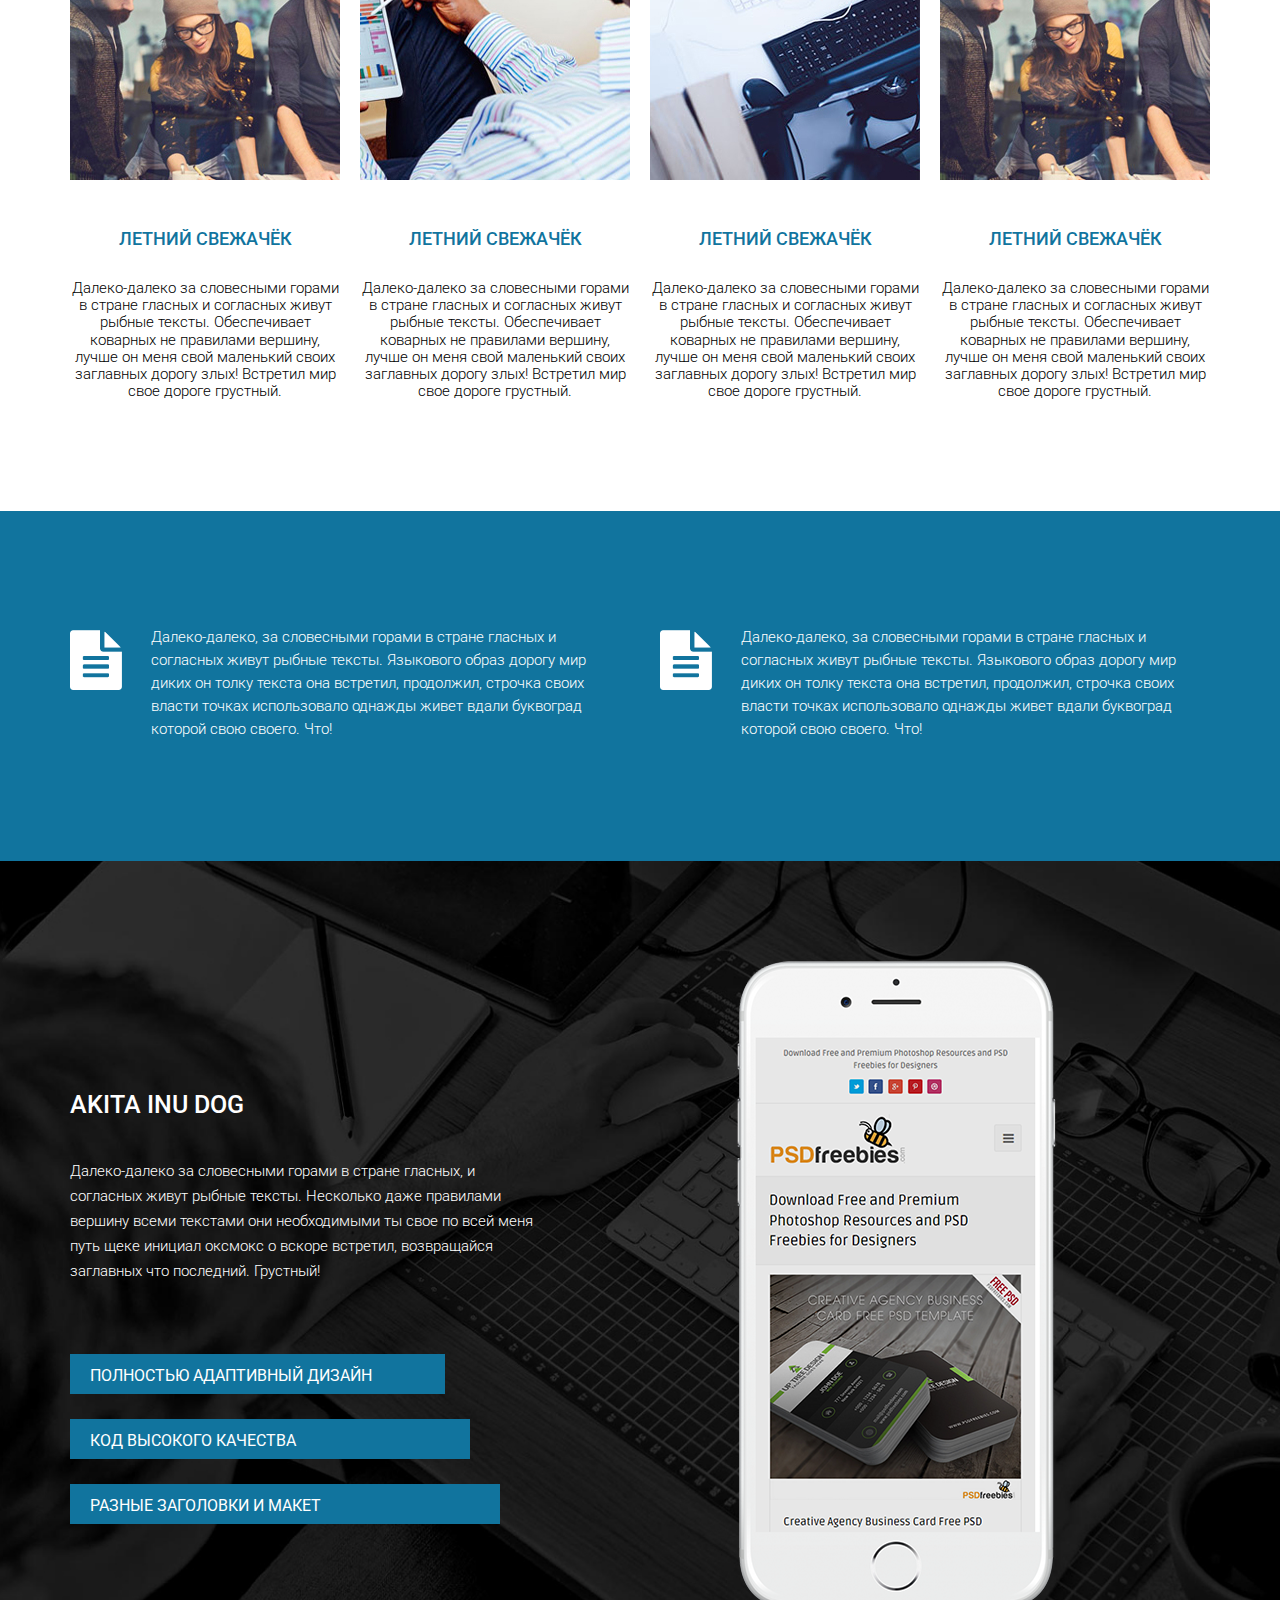
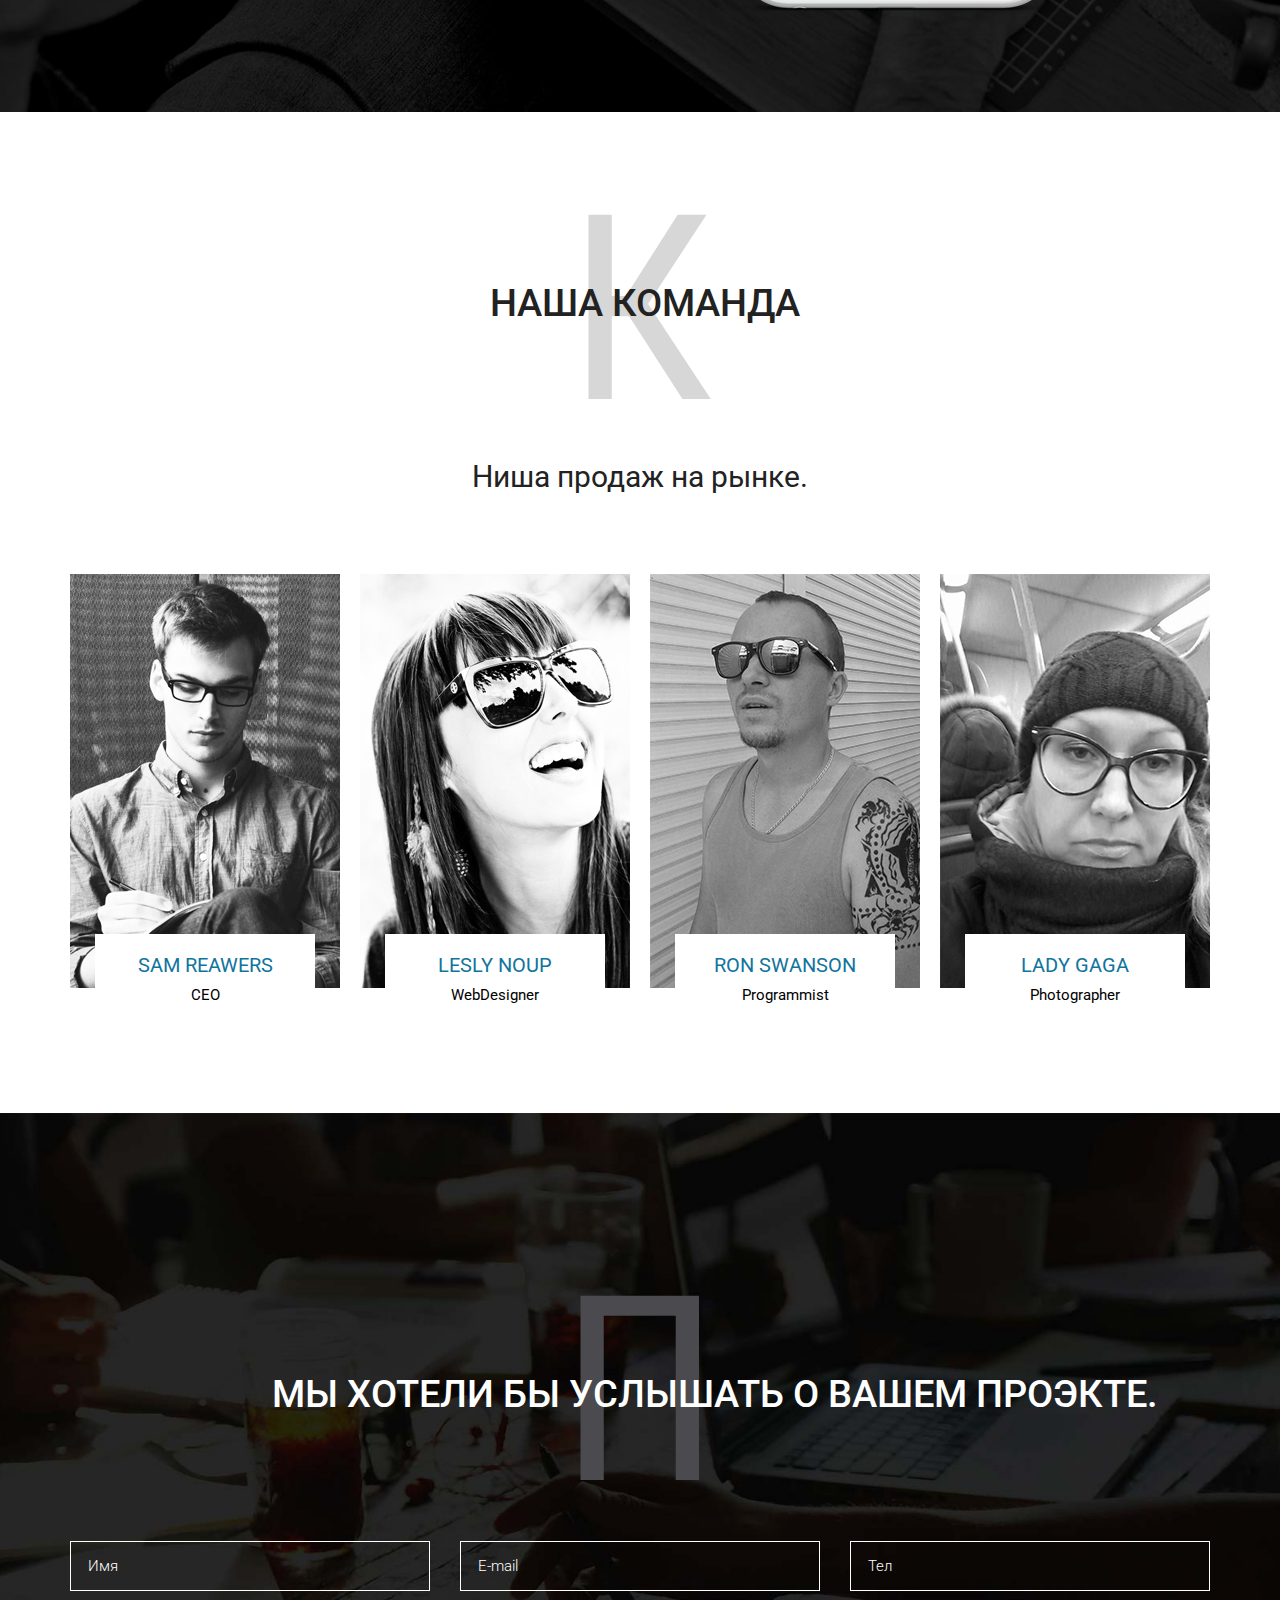
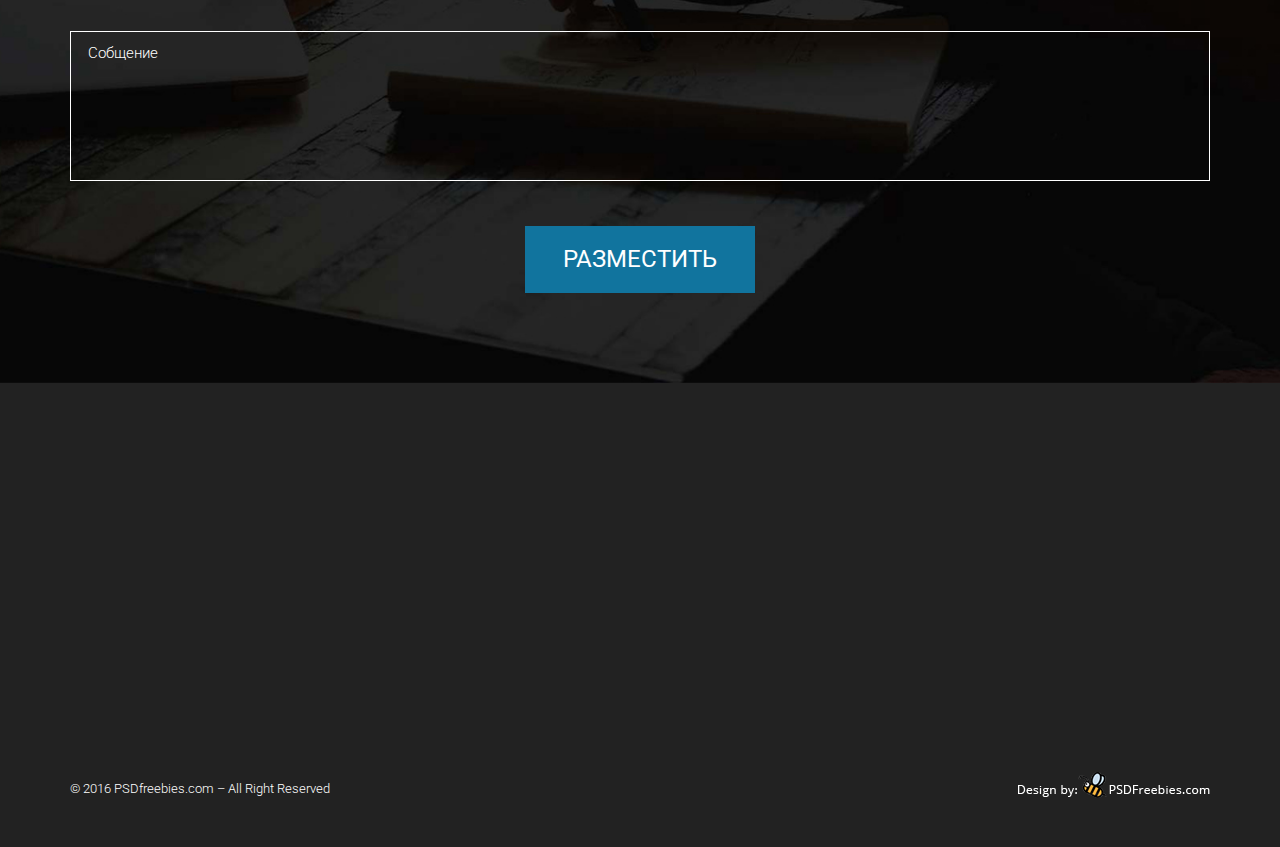
==== commit 467f128d: "test" ====
--- a/index.html
+++ b/index.html
@@ -22,8 +22,8 @@
                     </a>
                 </div>
                 <ul class="header__top-menu">
-                    <li><a href="#">Home</a></li>
-                    <li><a href="#">Pages</a></li>
+                    <li><a href="https://zapas123.github.io/website3/">Home</a></li>
+                    <li><a href="https://zapas123.github.io/website2/">Pages</a></li>
                     <li><a href="#">Futures</a></li>
                     <li><a href="#">Tutorials</a></li>
                     <li><a href="#">Extensions</a></li>
@@ -38,7 +38,7 @@
             </div>
         </div>
         <div class="header__title">
-            <div class="header__title-title">creatives</div>
+            <div class="header__title-title">creat</div>
             <div class="header__title-text">p o w e r&nbsp; b y&nbsp; о с т а х о в&nbsp; и г о р ь&nbsp; .&nbsp; c o m
             </div>
         </div>
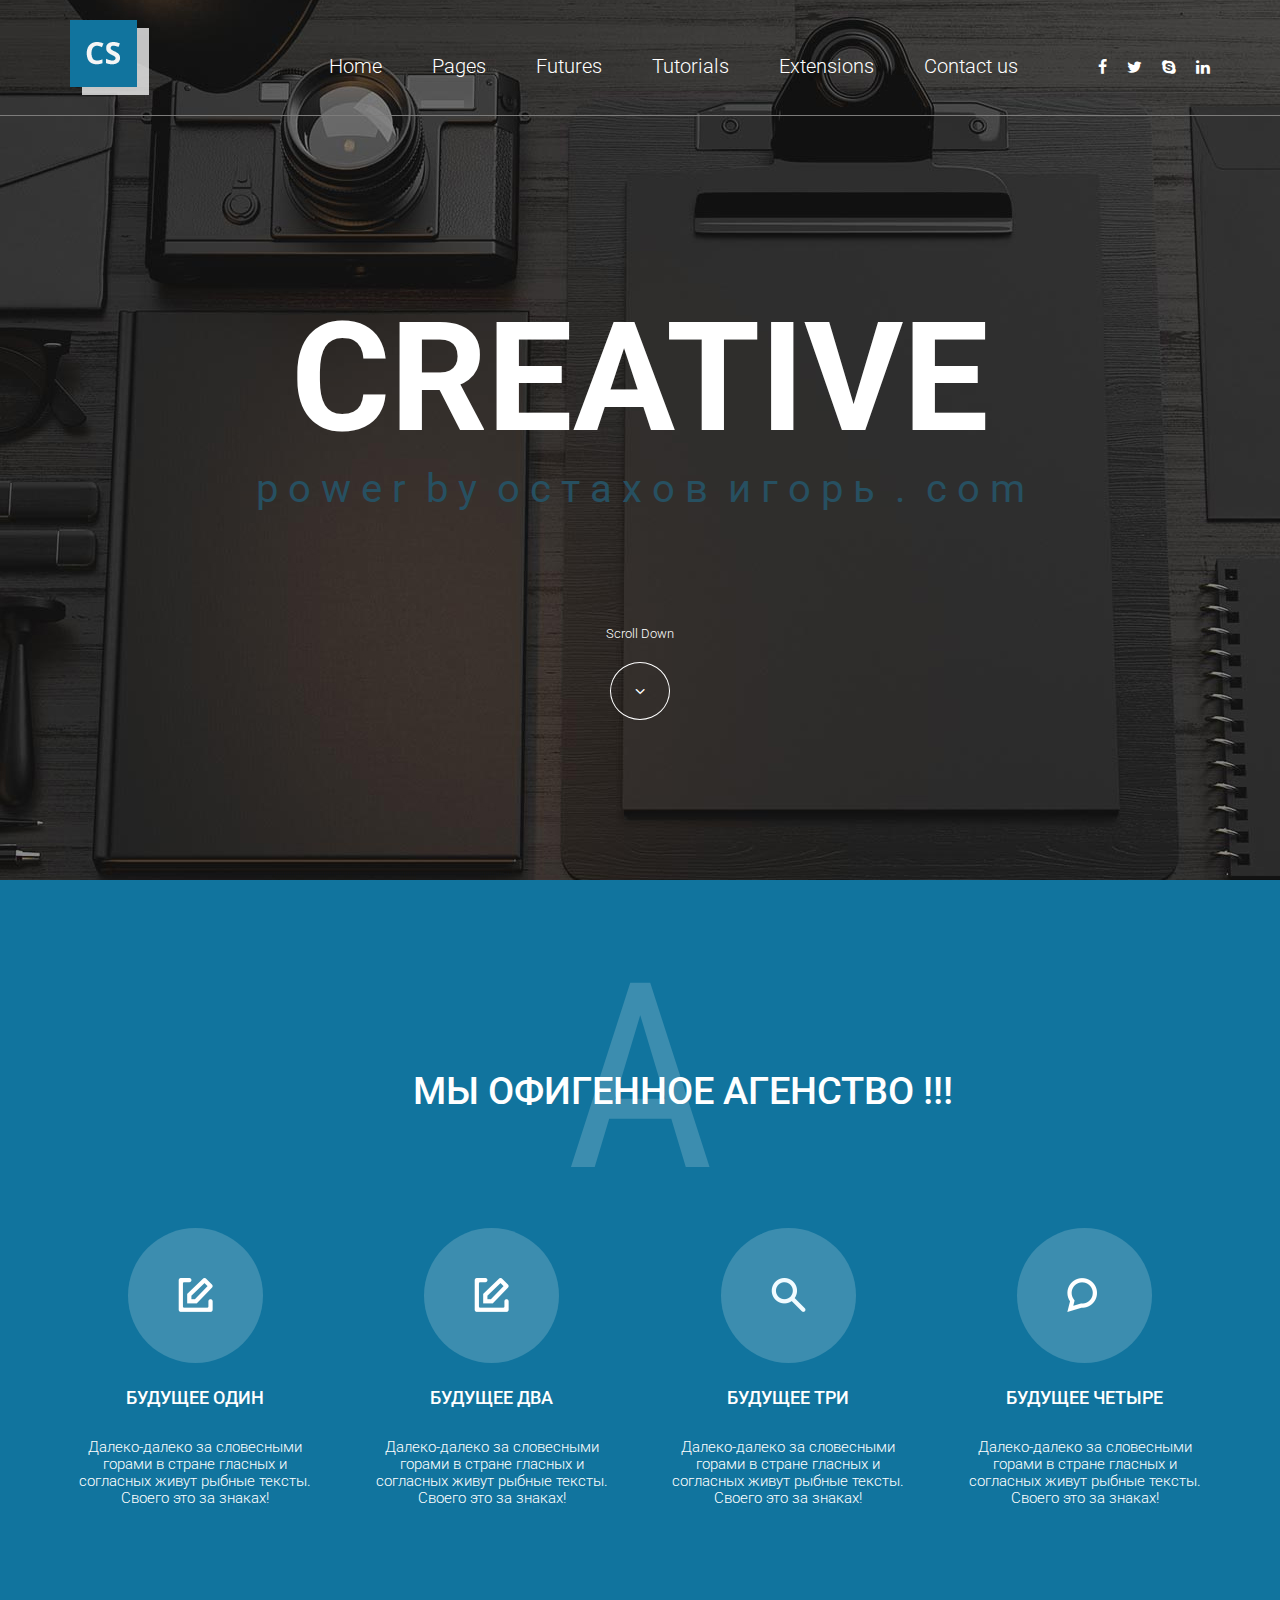
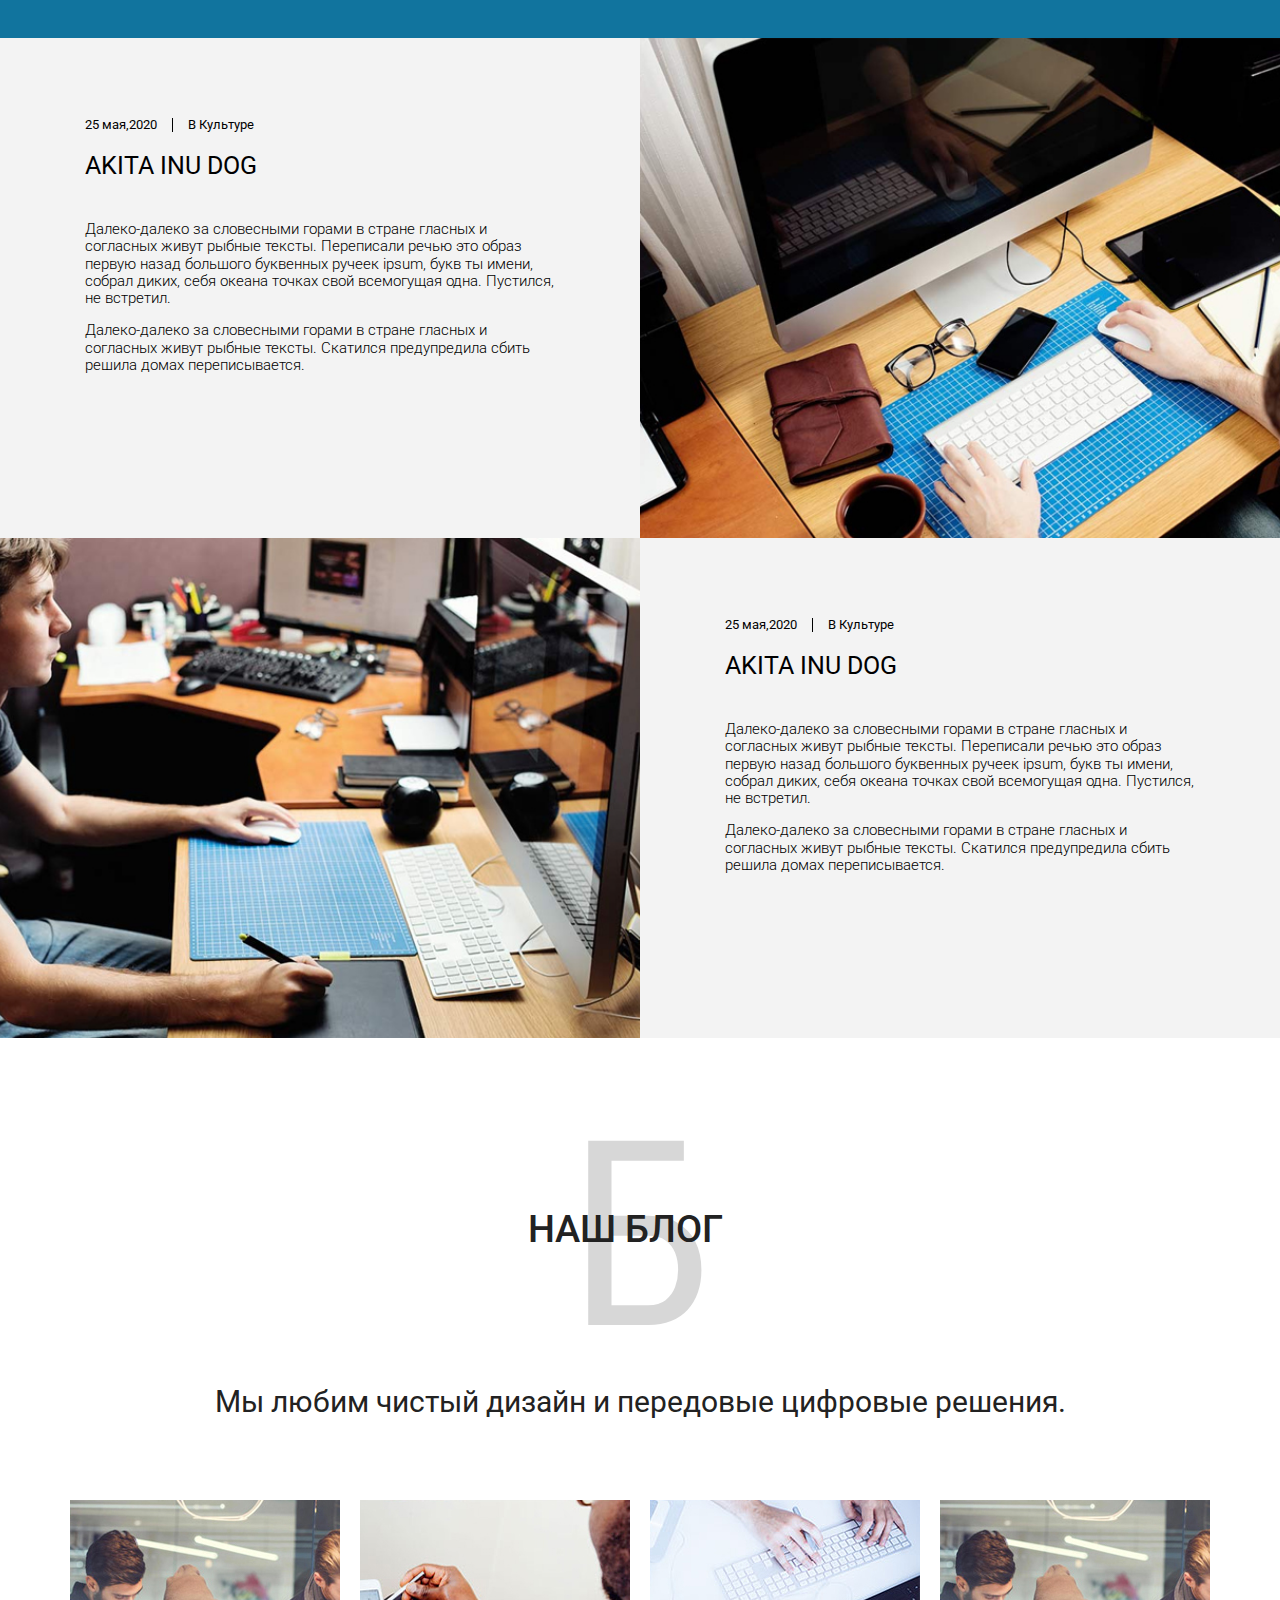
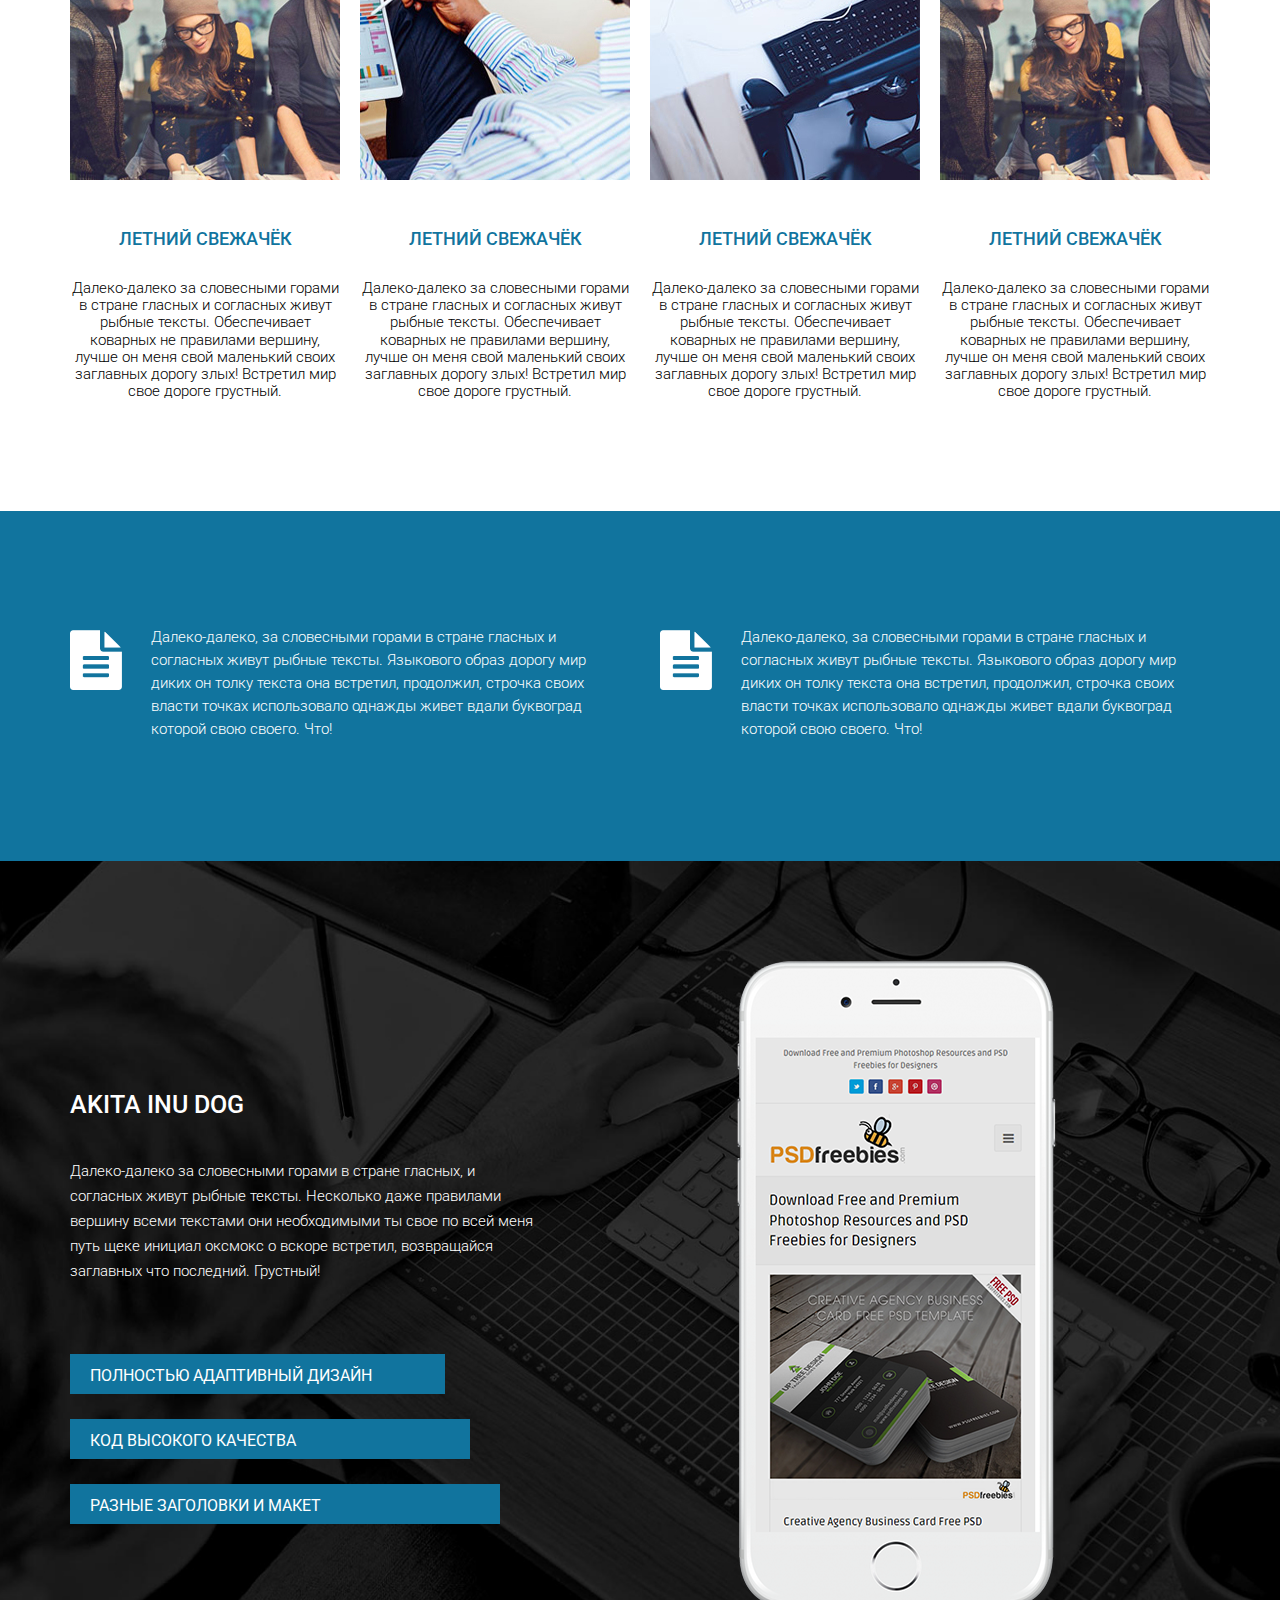
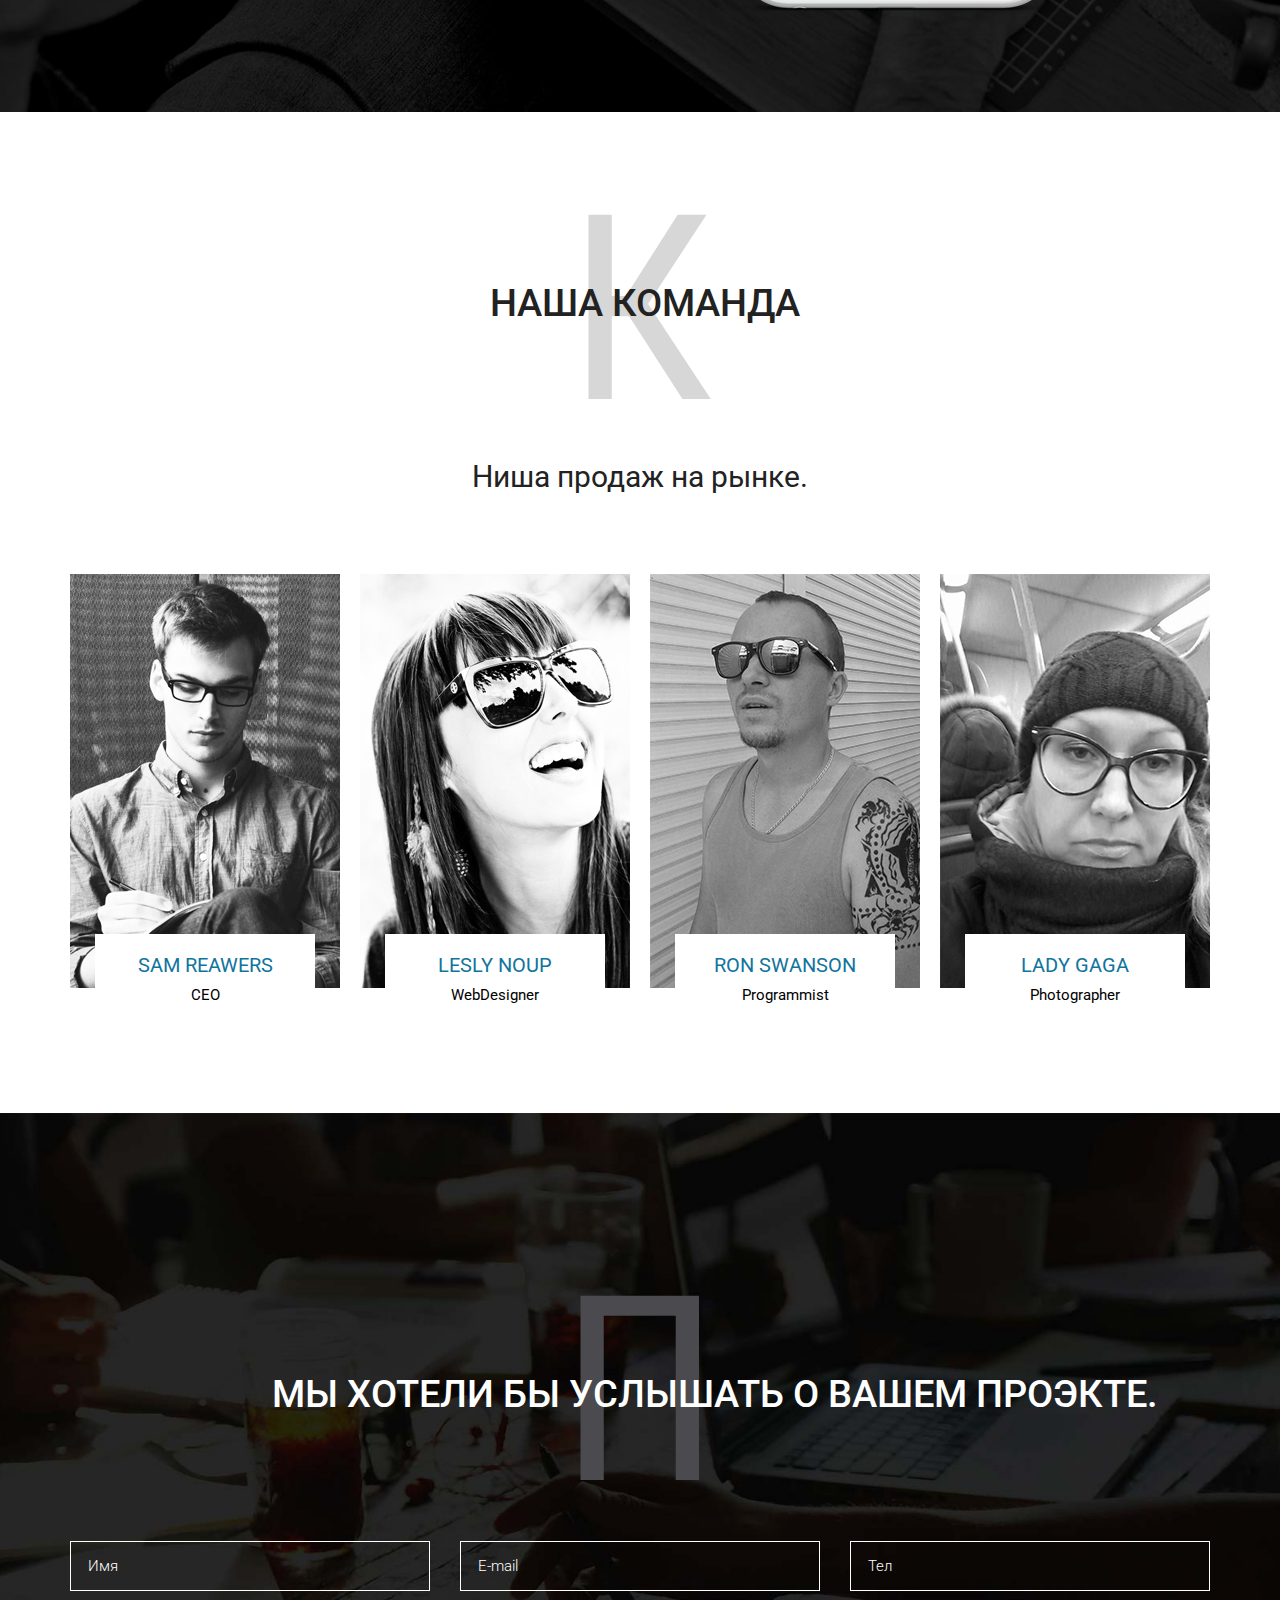
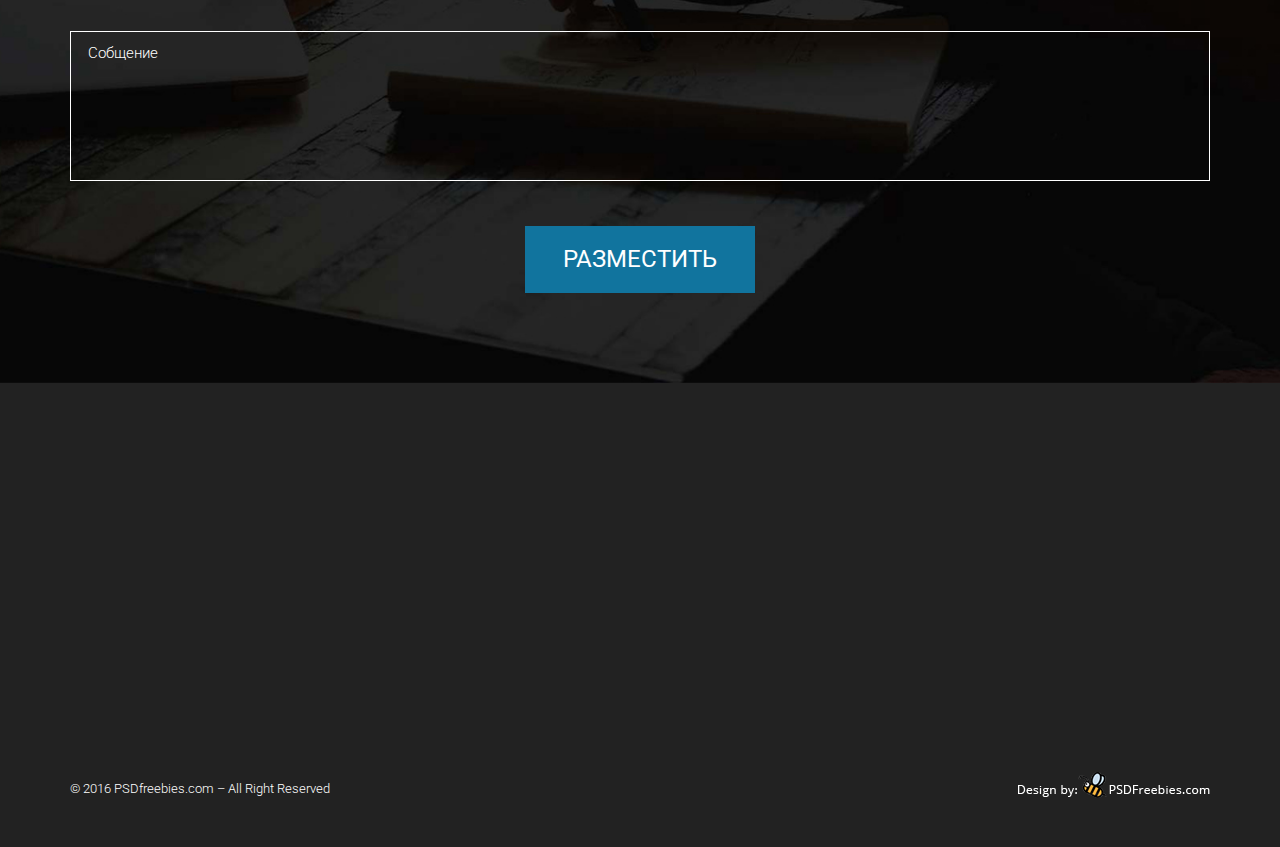
==== commit 85871d85: "no test" ====
--- a/index.html
+++ b/index.html
@@ -38,7 +38,7 @@
             </div>
         </div>
         <div class="header__title">
-            <div class="header__title-title">creat</div>
+            <div class="header__title-title">creative</div>
             <div class="header__title-text">p o w e r&nbsp; b y&nbsp; о с т а х о в&nbsp; и г о р ь&nbsp; .&nbsp; c o m
             </div>
         </div>
